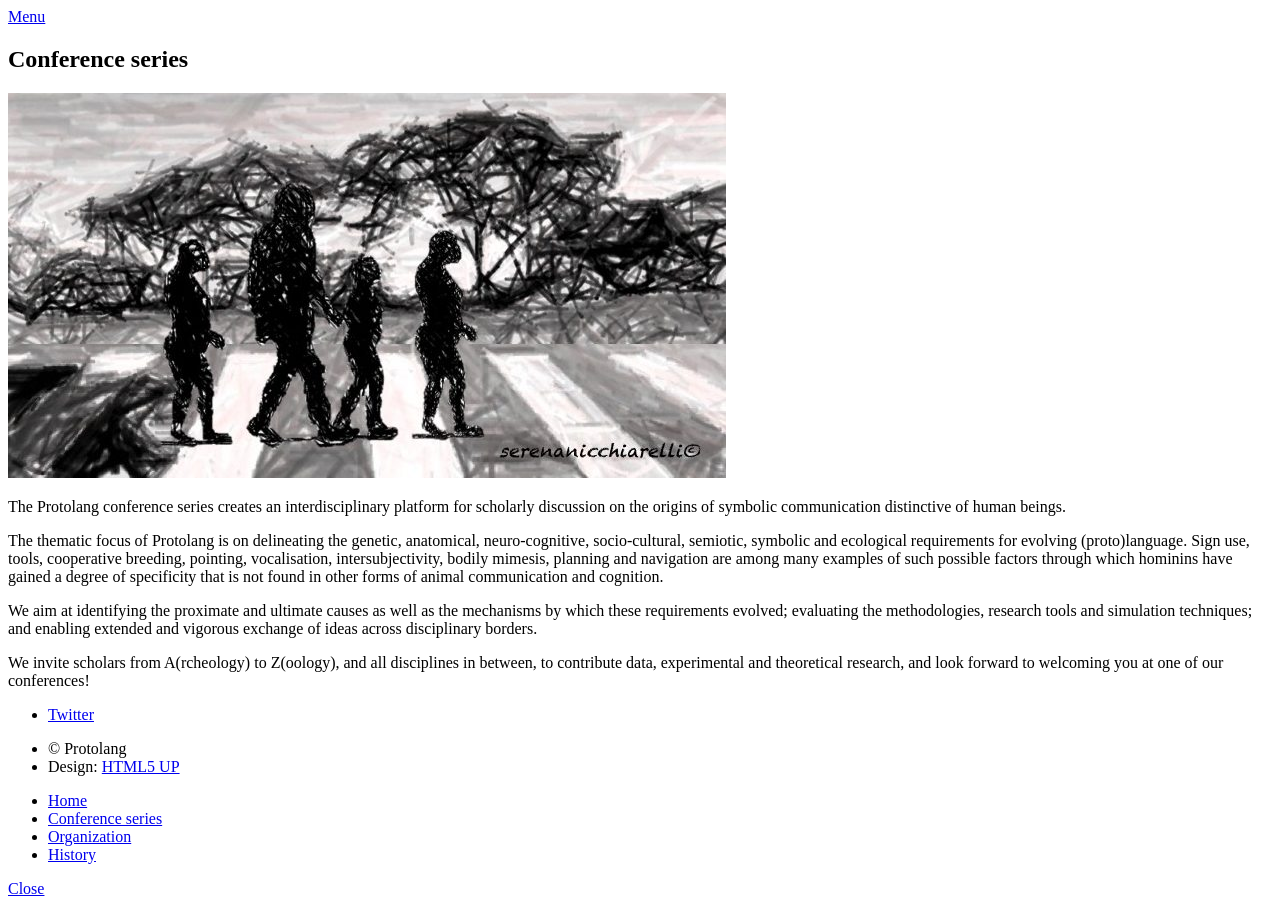
==== conferenceseries.html @ fd2fec7b "first commit" ====
<!DOCTYPE HTML>
<!--
	Forty by HTML5 UP
	html5up.net | @ajlkn
	Free for personal and commercial use under the CCA 3.0 license (html5up.net/license)
-->
<html>
	<head>
		<title>Protolang</title>
		<link rel="shortcut icon" href="images/favicon.gif" type="image/gif" />
		<meta charset="utf-8" />
		<meta name="viewport" content="width=device-width, initial-scale=1, user-scalable=no" />
		<link rel="stylesheet" href="assets/css/main.css" />
		<noscript><link rel="stylesheet" href="assets/css/noscript.css" /></noscript>
	</head>
	<body class="is-preload">

		<!-- Wrapper -->
			<div id="wrapper">

				<!-- Header -->
				<!-- Note: The "styleN" class below should match that of the banner element. -->
					<header id="header" class="alt style2">
						<nav>
							<a href="#menu">Menu</a>
						</nav>
					</header>

				<!-- Menu -->
					<nav id="menu">
						<ul class="links">
							<li><a href="index.html">Home</a></li>
							<li><a href="conferenceseries.html">Conference series</a></li>
							<li><a href="organization.html">Organization</a></li>
							<li><a href="history.html">History</a></li>
						</ul>
					</nav>

				<!-- Banner -->
				<!-- Note: The "styleN" class below should match that of the header element. -->
					<section id="banner" class="style2">
						<div class="inner">
							<header class="major">
								<h1>Conference series</h1>
							</header>
						</div>
					</section>

				<!-- Main -->
					<div id="main">

						<!-- One -->
							<section id="one">
								<div class="inner">
									
									<span class="image main"><img src="images/Protolg.jpg" alt="Protolang logo" /></span>
									<p>The Protolang conference series creates an interdisciplinary platform for scholarly discussion on the origins of symbolic communication distinctive of human beings.</p>

<p>The thematic focus of Protolang is on delineating the genetic, anatomical, neuro-cognitive, socio-cultural, semiotic, symbolic and ecological requirements for evolving (proto)language. Sign use, tools, cooperative breeding, pointing, vocalisation, intersubjectivity, bodily mimesis, planning and navigation are among many examples of such possible factors through which hominins have gained a degree of specificity that is not found in other forms of animal communication and cognition.</p>

<p>We aim at identifying the proximate and ultimate causes as well as the mechanisms by which these requirements evolved; evaluating the methodologies, research tools and simulation techniques; and enabling extended and vigorous exchange of ideas across disciplinary borders.</p>

<p>We invite scholars from A(rcheology) to Z(oology), and all disciplines in between, to contribute data, experimental and theoretical research, and look forward to welcoming you at one of our conferences!</p>
								</div>
							</section>


				<!-- Footer -->
				 
					<footer id="footer">
						<div class="inner">
							<ul class="icons">
								<li><a href="https://bsky.app/profile/protolang.bsky.social" class="icon brands alt fa-twitter"><span class="label">Twitter</span></a></li>
							</ul>
							<ul class="copyright">
								<li>&copy; Protolang</li><li>Design: <a href="https://html5up.net">HTML5 UP</a></li>
							</ul>
						</div>
					</footer>

			</div>

		<!-- Scripts -->
			<script src="assets/js/jquery.min.js"></script>
			<script src="assets/js/jquery.scrolly.min.js"></script>
			<script src="assets/js/jquery.scrollex.min.js"></script>
			<script src="assets/js/browser.min.js"></script>
			<script src="assets/js/breakpoints.min.js"></script>
			<script src="assets/js/util.js"></script>
			<script src="assets/js/main.js"></script>

	</body>
</html>
---- assets/css/main.css ----
@import url(fontawesome-all.min.css);
@import url("https://fonts.googleapis.com/css?family=Source+Sans+Pro:300,300italic,600,600italic");

/*
	Forty by HTML5 UP
	html5up.net | @ajlkn
	Free for personal and commercial use under the CCA 3.0 license (html5up.net/license)
*/

html, body, div, span, applet, object,
iframe, h1, h2, h3, h4, h5, h6, p, blockquote,
pre, a, abbr, acronym, address, big, cite,
code, del, dfn, em, img, ins, kbd, q, s, samp,
small, strike, strong, sub, sup, tt, var, b,
u, i, center, dl, dt, dd, ol, ul, li, fieldset,
form, label, legend, table, caption, tbody,
tfoot, thead, tr, th, td, article, aside,
canvas, details, embed, figure, figcaption,
footer, header, hgroup, menu, nav, output, ruby,
section, summary, time, mark, audio, video {
	margin: 0;
	padding: 0;
	border: 0;
	font-size: 100%;
	font: inherit;
	vertical-align: baseline;}

article, aside, details, figcaption, figure,
footer, header, hgroup, menu, nav, section {
	display: block;}

body {
	line-height: 1;
}

ol, ul {
	list-style: none;
}

blockquote, q {
	quotes: none;
}

	blockquote:before, blockquote:after, q:before, q:after {
		content: '';
		content: none;
	}

table {
	border-collapse: collapse;
	border-spacing: 0;
}

body {
	-webkit-text-size-adjust: none;
}

mark {
	background-color: transparent;
	color: inherit;
}

input::-moz-focus-inner {
	border: 0;
	padding: 0;
}

input, select, textarea {
	-moz-appearance: none;
	-webkit-appearance: none;
	-ms-appearance: none;
	appearance: none;
}

/* Basic */

	@-ms-viewport {
		width: device-width;
	}

	body {
		-ms-overflow-style: scrollbar;
	}

	@media screen and (max-width: 480px) {

		html, body {
			min-width: 320px;
		}

	}

	html {
		box-sizing: border-box;
	}

	*, *:before, *:after {
		box-sizing: inherit;
	}

	body {
		background: #242943;
	}

		body.is-preload *, body.is-preload *:before, body.is-preload *:after {
			-moz-animation: none !important;
			-webkit-animation: none !important;
			-ms-animation: none !important;
			animation: none !important;
			-moz-transition: none !important;
			-webkit-transition: none !important;
			-ms-transition: none !important;
			transition: none !important;
		}

/* Type */

	body, input, select, textarea {
		color: #ffffff;
		font-family: "Source Sans Pro", Helvetica, sans-serif;
		font-size: 17pt;
		font-weight: 300;
		letter-spacing: 0.025em;
		line-height: 1.65;
	}

		@media screen and (max-width: 1680px) {

			body, input, select, textarea {
				font-size: 14pt;
			}

		}

		@media screen and (max-width: 1280px) {

			body, input, select, textarea {
				font-size: 12pt;
			}

		}

		@media screen and (max-width: 360px) {

			body, input, select, textarea {
				font-size: 11pt;
			}

		}

	a {
		-moz-transition: color 0.2s ease-in-out, border-bottom-color 0.2s ease-in-out;
		-webkit-transition: color 0.2s ease-in-out, border-bottom-color 0.2s ease-in-out;
		-ms-transition: color 0.2s ease-in-out, border-bottom-color 0.2s ease-in-out;
		transition: color 0.2s ease-in-out, border-bottom-color 0.2s ease-in-out;
		border-bottom: dotted 1px;
		color: inherit;
		text-decoration: none;
	}

		a:hover {
			border-bottom-color: transparent;
			color: #9bf1ff !important;
		}

		a:active {
			color: #53e3fb !important;
		}

	strong, b {
		color: #ffffff;
		font-weight: 600;
	}

	em, i {
		font-style: italic;
	}

	p {
		margin: 0 0 2em 0;
	}

	h1, h2, h3, h4, h5, h6 {
		color: #ffffff;
		font-weight: 600;
		line-height: 1.65;
		margin: 0 0 1em 0;
	}

		h1 a, h2 a, h3 a, h4 a, h5 a, h6 a {
			color: inherit;
			border-bottom: 0;
		}

	h1 {
		font-size: 2.5em;
	}

	h2 {
		font-size: 1.75em;
	}

	h3 {
		font-size: 1.35em;
	}

	h4 {
		font-size: 1.1em;
	}

	h5 {
		font-size: 0.9em;
	}

	h6 {
		font-size: 0.7em;
	}

	@media screen and (max-width: 736px) {

		h1 {
			font-size: 2em;
		}

		h2 {
			font-size: 1.5em;
		}

		h3 {
			font-size: 1.25em;
		}

	}

	sub {
		font-size: 0.8em;
		position: relative;
		top: 0.5em;
	}

	sup {
		font-size: 0.8em;
		position: relative;
		top: -0.5em;
	}

	blockquote {
		border-left: solid 4px rgba(212, 212, 255, 0.1);
		font-style: italic;
		margin: 0 0 2em 0;
		padding: 0.5em 0 0.5em 2em;
	}

	code {
		background: rgba(212, 212, 255, 0.035);
		font-family: "Courier New", monospace;
		font-size: 0.9em;
		margin: 0 0.25em;
		padding: 0.25em 0.65em;
	}

	pre {
		-webkit-overflow-scrolling: touch;
		font-family: "Courier New", monospace;
		font-size: 0.9em;
		margin: 0 0 2em 0;
	}

		pre code {
			display: block;
			line-height: 1.75;
			padding: 1em 1.5em;
			overflow-x: auto;
		}

	hr {
		border: 0;
		border-bottom: solid 1px rgba(212, 212, 255, 0.1);
		margin: 2em 0;
	}

		hr.major {
			margin: 3em 0;
		}

	.align-left {
		text-align: left;
	}

	.align-center {
		text-align: center;
	}

	.align-right {
		text-align: right;
	}

/* Row */

	.row {
		display: flex;
		flex-wrap: wrap;
		box-sizing: border-box;
		align-items: stretch;
	}

		.row > * {
			box-sizing: border-box;
		}

		.row.gtr-uniform > * > :last-child {
			margin-bottom: 0;
		}

		.row.aln-left {
			justify-content: flex-start;
		}

		.row.aln-center {
			justify-content: center;
		}

		.row.aln-right {
			justify-content: flex-end;
		}

		.row.aln-top {
			align-items: flex-start;
		}

		.row.aln-middle {
			align-items: center;
		}

		.row.aln-bottom {
			align-items: flex-end;
		}

		.row > .imp {
			order: -1;
		}

		.row > .col-1 {
			width: 8.33333%;
		}

		.row > .off-1 {
			margin-left: 8.33333%;
		}

		.row > .col-2 {
			width: 16.66667%;
		}

		.row > .off-2 {
			margin-left: 16.66667%;
		}

		.row > .col-3 {
			width: 25%;
		}

		.row > .off-3 {
			margin-left: 25%;
		}

		.row > .col-4 {
			width: 33.33333%;
		}

		.row > .off-4 {
			margin-left: 33.33333%;
		}

		.row > .col-5 {
			width: 41.66667%;
		}

		.row > .off-5 {
			margin-left: 41.66667%;
		}

		.row > .col-6 {
			width: 50%;
		}

		.row > .off-6 {
			margin-left: 50%;
		}

		.row > .col-7 {
			width: 58.33333%;
		}

		.row > .off-7 {
			margin-left: 58.33333%;
		}

		.row > .col-8 {
			width: 66.66667%;
		}

		.row > .off-8 {
			margin-left: 66.66667%;
		}

		.row > .col-9 {
			width: 75%;
		}

		.row > .off-9 {
			margin-left: 75%;
		}

		.row > .col-10 {
			width: 83.33333%;
		}

		.row > .off-10 {
			margin-left: 83.33333%;
		}

		.row > .col-11 {
			width: 91.66667%;
		}

		.row > .off-11 {
			margin-left: 91.66667%;
		}

		.row > .col-12 {
			width: 100%;
		}

		.row > .off-12 {
			margin-left: 100%;
		}

		.row.gtr-0 {
			margin-top: 0;
			margin-left: 0em;
		}

			.row.gtr-0 > * {
				padding: 0 0 0 0em;
			}

			.row.gtr-0.gtr-uniform {
				margin-top: 0em;
			}

				.row.gtr-0.gtr-uniform > * {
					padding-top: 0em;
				}

		.row.gtr-25 {
			margin-top: 0;
			margin-left: -0.5em;
		}

			.row.gtr-25 > * {
				padding: 0 0 0 0.5em;
			}

			.row.gtr-25.gtr-uniform {
				margin-top: -0.5em;
			}

				.row.gtr-25.gtr-uniform > * {
					padding-top: 0.5em;
				}

		.row.gtr-50 {
			margin-top: 0;
			margin-left: -1em;
		}

			.row.gtr-50 > * {
				padding: 0 0 0 1em;
			}

			.row.gtr-50.gtr-uniform {
				margin-top: -1em;
			}

				.row.gtr-50.gtr-uniform > * {
					padding-top: 1em;
				}

		.row {
			margin-top: 0;
			margin-left: -2em;
		}

			.row > * {
				padding: 0 0 0 2em;
			}

			.row.gtr-uniform {
				margin-top: -2em;
			}

				.row.gtr-uniform > * {
					padding-top: 2em;
				}

		.row.gtr-150 {
			margin-top: 0;
			margin-left: -3em;
		}

			.row.gtr-150 > * {
				padding: 0 0 0 3em;
			}

			.row.gtr-150.gtr-uniform {
				margin-top: -3em;
			}

				.row.gtr-150.gtr-uniform > * {
					padding-top: 3em;
				}

		.row.gtr-200 {
			margin-top: 0;
			margin-left: -4em;
		}

			.row.gtr-200 > * {
				padding: 0 0 0 4em;
			}

			.row.gtr-200.gtr-uniform {
				margin-top: -4em;
			}

				.row.gtr-200.gtr-uniform > * {
					padding-top: 4em;
				}

		@media screen and (max-width: 1680px) {

			.row {
				display: flex;
				flex-wrap: wrap;
				box-sizing: border-box;
				align-items: stretch;
			}

				.row > * {
					box-sizing: border-box;
				}

				.row.gtr-uniform > * > :last-child {
					margin-bottom: 0;
				}

				.row.aln-left {
					justify-content: flex-start;
				}

				.row.aln-center {
					justify-content: center;
				}

				.row.aln-right {
					justify-content: flex-end;
				}

				.row.aln-top {
					align-items: flex-start;
				}

				.row.aln-middle {
					align-items: center;
				}

				.row.aln-bottom {
					align-items: flex-end;
				}

				.row > .imp-xlarge {
					order: -1;
				}

				.row > .col-1-xlarge {
					width: 8.33333%;
				}

				.row > .off-1-xlarge {
					margin-left: 8.33333%;
				}

				.row > .col-2-xlarge {
					width: 16.66667%;
				}

				.row > .off-2-xlarge {
					margin-left: 16.66667%;
				}

				.row > .col-3-xlarge {
					width: 25%;
				}

				.row > .off-3-xlarge {
					margin-left: 25%;
				}

				.row > .col-4-xlarge {
					width: 33.33333%;
				}

				.row > .off-4-xlarge {
					margin-left: 33.33333%;
				}

				.row > .col-5-xlarge {
					width: 41.66667%;
				}

				.row > .off-5-xlarge {
					margin-left: 41.66667%;
				}

				.row > .col-6-xlarge {
					width: 50%;
				}

				.row > .off-6-xlarge {
					margin-left: 50%;
				}

				.row > .col-7-xlarge {
					width: 58.33333%;
				}

				.row > .off-7-xlarge {
					margin-left: 58.33333%;
				}

				.row > .col-8-xlarge {
					width: 66.66667%;
				}

				.row > .off-8-xlarge {
					margin-left: 66.66667%;
				}

				.row > .col-9-xlarge {
					width: 75%;
				}

				.row > .off-9-xlarge {
					margin-left: 75%;
				}

				.row > .col-10-xlarge {
					width: 83.33333%;
				}

				.row > .off-10-xlarge {
					margin-left: 83.33333%;
				}

				.row > .col-11-xlarge {
					width: 91.66667%;
				}

				.row > .off-11-xlarge {
					margin-left: 91.66667%;
				}

				.row > .col-12-xlarge {
					width: 100%;
				}

				.row > .off-12-xlarge {
					margin-left: 100%;
				}

				.row.gtr-0 {
					margin-top: 0;
					margin-left: 0em;
				}

					.row.gtr-0 > * {
						padding: 0 0 0 0em;
					}

					.row.gtr-0.gtr-uniform {
						margin-top: 0em;
					}

						.row.gtr-0.gtr-uniform > * {
							padding-top: 0em;
						}

				.row.gtr-25 {
					margin-top: 0;
					margin-left: -0.5em;
				}

					.row.gtr-25 > * {
						padding: 0 0 0 0.5em;
					}

					.row.gtr-25.gtr-uniform {
						margin-top: -0.5em;
					}

						.row.gtr-25.gtr-uniform > * {
							padding-top: 0.5em;
						}

				.row.gtr-50 {
					margin-top: 0;
					margin-left: -1em;
				}

					.row.gtr-50 > * {
						padding: 0 0 0 1em;
					}

					.row.gtr-50.gtr-uniform {
						margin-top: -1em;
					}

						.row.gtr-50.gtr-uniform > * {
							padding-top: 1em;
						}

				.row {
					margin-top: 0;
					margin-left: -2em;
				}

					.row > * {
						padding: 0 0 0 2em;
					}

					.row.gtr-uniform {
						margin-top: -2em;
					}

						.row.gtr-uniform > * {
							padding-top: 2em;
						}

				.row.gtr-150 {
					margin-top: 0;
					margin-left: -3em;
				}

					.row.gtr-150 > * {
						padding: 0 0 0 3em;
					}

					.row.gtr-150.gtr-uniform {
						margin-top: -3em;
					}

						.row.gtr-150.gtr-uniform > * {
							padding-top: 3em;
						}

				.row.gtr-200 {
					margin-top: 0;
					margin-left: -4em;
				}

					.row.gtr-200 > * {
						padding: 0 0 0 4em;
					}

					.row.gtr-200.gtr-uniform {
						margin-top: -4em;
					}

						.row.gtr-200.gtr-uniform > * {
							padding-top: 4em;
						}

		}

		@media screen and (max-width: 1280px) {

			.row {
				display: flex;
				flex-wrap: wrap;
				box-sizing: border-box;
				align-items: stretch;
			}

				.row > * {
					box-sizing: border-box;
				}

				.row.gtr-uniform > * > :last-child {
					margin-bottom: 0;
				}

				.row.aln-left {
					justify-content: flex-start;
				}

				.row.aln-center {
					justify-content: center;
				}

				.row.aln-right {
					justify-content: flex-end;
				}

				.row.aln-top {
					align-items: flex-start;
				}

				.row.aln-middle {
					align-items: center;
				}

				.row.aln-bottom {
					align-items: flex-end;
				}

				.row > .imp-large {
					order: -1;
				}

				.row > .col-1-large {
					width: 8.33333%;
				}

				.row > .off-1-large {
					margin-left: 8.33333%;
				}

				.row > .col-2-large {
					width: 16.66667%;
				}

				.row > .off-2-large {
					margin-left: 16.66667%;
				}

				.row > .col-3-large {
					width: 25%;
				}

				.row > .off-3-large {
					margin-left: 25%;
				}

				.row > .col-4-large {
					width: 33.33333%;
				}

				.row > .off-4-large {
					margin-left: 33.33333%;
				}

				.row > .col-5-large {
					width: 41.66667%;
				}

				.row > .off-5-large {
					margin-left: 41.66667%;
				}

				.row > .col-6-large {
					width: 50%;
				}

				.row > .off-6-large {
					margin-left: 50%;
				}

				.row > .col-7-large {
					width: 58.33333%;
				}

				.row > .off-7-large {
					margin-left: 58.33333%;
				}

				.row > .col-8-large {
					width: 66.66667%;
				}

				.row > .off-8-large {
					margin-left: 66.66667%;
				}

				.row > .col-9-large {
					width: 75%;
				}

				.row > .off-9-large {
					margin-left: 75%;
				}

				.row > .col-10-large {
					width: 83.33333%;
				}

				.row > .off-10-large {
					margin-left: 83.33333%;
				}

				.row > .col-11-large {
					width: 91.66667%;
				}

				.row > .off-11-large {
					margin-left: 91.66667%;
				}

				.row > .col-12-large {
					width: 100%;
				}

				.row > .off-12-large {
					margin-left: 100%;
				}

				.row.gtr-0 {
					margin-top: 0;
					margin-left: 0em;
				}

					.row.gtr-0 > * {
						padding: 0 0 0 0em;
					}

					.row.gtr-0.gtr-uniform {
						margin-top: 0em;
					}

						.row.gtr-0.gtr-uniform > * {
							padding-top: 0em;
						}

				.row.gtr-25 {
					margin-top: 0;
					margin-left: -0.375em;
				}

					.row.gtr-25 > * {
						padding: 0 0 0 0.375em;
					}

					.row.gtr-25.gtr-uniform {
						margin-top: -0.375em;
					}

						.row.gtr-25.gtr-uniform > * {
							padding-top: 0.375em;
						}

				.row.gtr-50 {
					margin-top: 0;
					margin-left: -0.75em;
				}

					.row.gtr-50 > * {
						padding: 0 0 0 0.75em;
					}

					.row.gtr-50.gtr-uniform {
						margin-top: -0.75em;
					}

						.row.gtr-50.gtr-uniform > * {
							padding-top: 0.75em;
						}

				.row {
					margin-top: 0;
					margin-left: -1.5em;
				}

					.row > * {
						padding: 0 0 0 1.5em;
					}

					.row.gtr-uniform {
						margin-top: -1.5em;
					}

						.row.gtr-uniform > * {
							padding-top: 1.5em;
						}

				.row.gtr-150 {
					margin-top: 0;
					margin-left: -2.25em;
				}

					.row.gtr-150 > * {
						padding: 0 0 0 2.25em;
					}

					.row.gtr-150.gtr-uniform {
						margin-top: -2.25em;
					}

						.row.gtr-150.gtr-uniform > * {
							padding-top: 2.25em;
						}

				.row.gtr-200 {
					margin-top: 0;
					margin-left: -3em;
				}

					.row.gtr-200 > * {
						padding: 0 0 0 3em;
					}

					.row.gtr-200.gtr-uniform {
						margin-top: -3em;
					}

						.row.gtr-200.gtr-uniform > * {
							padding-top: 3em;
						}

		}

		@media screen and (max-width: 980px) {

			.row {
				display: flex;
				flex-wrap: wrap;
				box-sizing: border-box;
				align-items: stretch;
			}

				.row > * {
					box-sizing: border-box;
				}

				.row.gtr-uniform > * > :last-child {
					margin-bottom: 0;
				}

				.row.aln-left {
					justify-content: flex-start;
				}

				.row.aln-center {
					justify-content: center;
				}

				.row.aln-right {
					justify-content: flex-end;
				}

				.row.aln-top {
					align-items: flex-start;
				}

				.row.aln-middle {
					align-items: center;
				}

				.row.aln-bottom {
					align-items: flex-end;
				}

				.row > .imp-medium {
					order: -1;
				}

				.row > .col-1-medium {
					width: 8.33333%;
				}

				.row > .off-1-medium {
					margin-left: 8.33333%;
				}

				.row > .col-2-medium {
					width: 16.66667%;
				}

				.row > .off-2-medium {
					margin-left: 16.66667%;
				}

				.row > .col-3-medium {
					width: 25%;
				}

				.row > .off-3-medium {
					margin-left: 25%;
				}

				.row > .col-4-medium {
					width: 33.33333%;
				}

				.row > .off-4-medium {
					margin-left: 33.33333%;
				}

				.row > .col-5-medium {
					width: 41.66667%;
				}

				.row > .off-5-medium {
					margin-left: 41.66667%;
				}

				.row > .col-6-medium {
					width: 50%;
				}

				.row > .off-6-medium {
					margin-left: 50%;
				}

				.row > .col-7-medium {
					width: 58.33333%;
				}

				.row > .off-7-medium {
					margin-left: 58.33333%;
				}

				.row > .col-8-medium {
					width: 66.66667%;
				}

				.row > .off-8-medium {
					margin-left: 66.66667%;
				}

				.row > .col-9-medium {
					width: 75%;
				}

				.row > .off-9-medium {
					margin-left: 75%;
				}

				.row > .col-10-medium {
					width: 83.33333%;
				}

				.row > .off-10-medium {
					margin-left: 83.33333%;
				}

				.row > .col-11-medium {
					width: 91.66667%;
				}

				.row > .off-11-medium {
					margin-left: 91.66667%;
				}

				.row > .col-12-medium {
					width: 100%;
				}

				.row > .off-12-medium {
					margin-left: 100%;
				}

				.row.gtr-0 {
					margin-top: 0;
					margin-left: 0em;
				}

					.row.gtr-0 > * {
						padding: 0 0 0 0em;
					}

					.row.gtr-0.gtr-uniform {
						margin-top: 0em;
					}

						.row.gtr-0.gtr-uniform > * {
							padding-top: 0em;
						}

				.row.gtr-25 {
					margin-top: 0;
					margin-left: -0.375em;
				}

					.row.gtr-25 > * {
						padding: 0 0 0 0.375em;
					}

					.row.gtr-25.gtr-uniform {
						margin-top: -0.375em;
					}

						.row.gtr-25.gtr-uniform > * {
							padding-top: 0.375em;
						}

				.row.gtr-50 {
					margin-top: 0;
					margin-left: -0.75em;
				}

					.row.gtr-50 > * {
						padding: 0 0 0 0.75em;
					}

					.row.gtr-50.gtr-uniform {
						margin-top: -0.75em;
					}

						.row.gtr-50.gtr-uniform > * {
							padding-top: 0.75em;
						}

				.row {
					margin-top: 0;
					margin-left: -1.5em;
				}

					.row > * {
						padding: 0 0 0 1.5em;
					}

					.row.gtr-uniform {
						margin-top: -1.5em;
					}

						.row.gtr-uniform > * {
							padding-top: 1.5em;
						}

				.row.gtr-150 {
					margin-top: 0;
					margin-left: -2.25em;
				}

					.row.gtr-150 > * {
						padding: 0 0 0 2.25em;
					}

					.row.gtr-150.gtr-uniform {
						margin-top: -2.25em;
					}

						.row.gtr-150.gtr-uniform > * {
							padding-top: 2.25em;
						}

				.row.gtr-200 {
					margin-top: 0;
					margin-left: -3em;
				}

					.row.gtr-200 > * {
						padding: 0 0 0 3em;
					}

					.row.gtr-200.gtr-uniform {
						margin-top: -3em;
					}

						.row.gtr-200.gtr-uniform > * {
							padding-top: 3em;
						}

		}

		@media screen and (max-width: 736px) {

			.row {
				display: flex;
				flex-wrap: wrap;
				box-sizing: border-box;
				align-items: stretch;
			}

				.row > * {
					box-sizing: border-box;
				}

				.row.gtr-uniform > * > :last-child {
					margin-bottom: 0;
				}

				.row.aln-left {
					justify-content: flex-start;
				}

				.row.aln-center {
					justify-content: center;
				}

				.row.aln-right {
					justify-content: flex-end;
				}

				.row.aln-top {
					align-items: flex-start;
				}

				.row.aln-middle {
					align-items: center;
				}

				.row.aln-bottom {
					align-items: flex-end;
				}

				.row > .imp-small {
					order: -1;
				}

				.row > .col-1-small {
					width: 8.33333%;
				}

				.row > .off-1-small {
					margin-left: 8.33333%;
				}

				.row > .col-2-small {
					width: 16.66667%;
				}

				.row > .off-2-small {
					margin-left: 16.66667%;
				}

				.row > .col-3-small {
					width: 25%;
				}

				.row > .off-3-small {
					margin-left: 25%;
				}

				.row > .col-4-small {
					width: 33.33333%;
				}

				.row > .off-4-small {
					margin-left: 33.33333%;
				}

				.row > .col-5-small {
					width: 41.66667%;
				}

				.row > .off-5-small {
					margin-left: 41.66667%;
				}

				.row > .col-6-small {
					width: 50%;
				}

				.row > .off-6-small {
					margin-left: 50%;
				}

				.row > .col-7-small {
					width: 58.33333%;
				}

				.row > .off-7-small {
					margin-left: 58.33333%;
				}

				.row > .col-8-small {
					width: 66.66667%;
				}

				.row > .off-8-small {
					margin-left: 66.66667%;
				}

				.row > .col-9-small {
					width: 75%;
				}

				.row > .off-9-small {
					margin-left: 75%;
				}

				.row > .col-10-small {
					width: 83.33333%;
				}

				.row > .off-10-small {
					margin-left: 83.33333%;
				}

				.row > .col-11-small {
					width: 91.66667%;
				}

				.row > .off-11-small {
					margin-left: 91.66667%;
				}

				.row > .col-12-small {
					width: 100%;
				}

				.row > .off-12-small {
					margin-left: 100%;
				}

				.row.gtr-0 {
					margin-top: 0;
					margin-left: 0em;
				}

					.row.gtr-0 > * {
						padding: 0 0 0 0em;
					}

					.row.gtr-0.gtr-uniform {
						margin-top: 0em;
					}

						.row.gtr-0.gtr-uniform > * {
							padding-top: 0em;
						}

				.row.gtr-25 {
					margin-top: 0;
					margin-left: -0.3125em;
				}

					.row.gtr-25 > * {
						padding: 0 0 0 0.3125em;
					}

					.row.gtr-25.gtr-uniform {
						margin-top: -0.3125em;
					}

						.row.gtr-25.gtr-uniform > * {
							padding-top: 0.3125em;
						}

				.row.gtr-50 {
					margin-top: 0;
					margin-left: -0.625em;
				}

					.row.gtr-50 > * {
						padding: 0 0 0 0.625em;
					}

					.row.gtr-50.gtr-uniform {
						margin-top: -0.625em;
					}

						.row.gtr-50.gtr-uniform > * {
							padding-top: 0.625em;
						}

				.row {
					margin-top: 0;
					margin-left: -1.25em;
				}

					.row > * {
						padding: 0 0 0 1.25em;
					}

					.row.gtr-uniform {
						margin-top: -1.25em;
					}

						.row.gtr-uniform > * {
							padding-top: 1.25em;
						}

				.row.gtr-150 {
					margin-top: 0;
					margin-left: -1.875em;
				}

					.row.gtr-150 > * {
						padding: 0 0 0 1.875em;
					}

					.row.gtr-150.gtr-uniform {
						margin-top: -1.875em;
					}

						.row.gtr-150.gtr-uniform > * {
							padding-top: 1.875em;
						}

				.row.gtr-200 {
					margin-top: 0;
					margin-left: -2.5em;
				}

					.row.gtr-200 > * {
						padding: 0 0 0 2.5em;
					}

					.row.gtr-200.gtr-uniform {
						margin-top: -2.5em;
					}

						.row.gtr-200.gtr-uniform > * {
							padding-top: 2.5em;
						}

		}

		@media screen and (max-width: 480px) {

			.row {
				display: flex;
				flex-wrap: wrap;
				box-sizing: border-box;
				align-items: stretch;
			}

				.row > * {
					box-sizing: border-box;
				}

				.row.gtr-uniform > * > :last-child {
					margin-bottom: 0;
				}

				.row.aln-left {
					justify-content: flex-start;
				}

				.row.aln-center {
					justify-content: center;
				}

				.row.aln-right {
					justify-content: flex-end;
				}

				.row.aln-top {
					align-items: flex-start;
				}

				.row.aln-middle {
					align-items: center;
				}

				.row.aln-bottom {
					align-items: flex-end;
				}

				.row > .imp-xsmall {
					order: -1;
				}

				.row > .col-1-xsmall {
					width: 8.33333%;
				}

				.row > .off-1-xsmall {
					margin-left: 8.33333%;
				}

				.row > .col-2-xsmall {
					width: 16.66667%;
				}

				.row > .off-2-xsmall {
					margin-left: 16.66667%;
				}

				.row > .col-3-xsmall {
					width: 25%;
				}

				.row > .off-3-xsmall {
					margin-left: 25%;
				}

				.row > .col-4-xsmall {
					width: 33.33333%;
				}

				.row > .off-4-xsmall {
					margin-left: 33.33333%;
				}

				.row > .col-5-xsmall {
					width: 41.66667%;
				}

				.row > .off-5-xsmall {
					margin-left: 41.66667%;
				}

				.row > .col-6-xsmall {
					width: 50%;
				}

				.row > .off-6-xsmall {
					margin-left: 50%;
				}

				.row > .col-7-xsmall {
					width: 58.33333%;
				}

				.row > .off-7-xsmall {
					margin-left: 58.33333%;
				}

				.row > .col-8-xsmall {
					width: 66.66667%;
				}

				.row > .off-8-xsmall {
					margin-left: 66.66667%;
				}

				.row > .col-9-xsmall {
					width: 75%;
				}

				.row > .off-9-xsmall {
					margin-left: 75%;
				}

				.row > .col-10-xsmall {
					width: 83.33333%;
				}

				.row > .off-10-xsmall {
					margin-left: 83.33333%;
				}

				.row > .col-11-xsmall {
					width: 91.66667%;
				}

				.row > .off-11-xsmall {
					margin-left: 91.66667%;
				}

				.row > .col-12-xsmall {
					width: 100%;
				}

				.row > .off-12-xsmall {
					margin-left: 100%;
				}

				.row.gtr-0 {
					margin-top: 0;
					margin-left: 0em;
				}

					.row.gtr-0 > * {
						padding: 0 0 0 0em;
					}

					.row.gtr-0.gtr-uniform {
						margin-top: 0em;
					}

						.row.gtr-0.gtr-uniform > * {
							padding-top: 0em;
						}

				.row.gtr-25 {
					margin-top: 0;
					margin-left: -0.3125em;
				}

					.row.gtr-25 > * {
						padding: 0 0 0 0.3125em;
					}

					.row.gtr-25.gtr-uniform {
						margin-top: -0.3125em;
					}

						.row.gtr-25.gtr-uniform > * {
							padding-top: 0.3125em;
						}

				.row.gtr-50 {
					margin-top: 0;
					margin-left: -0.625em;
				}

					.row.gtr-50 > * {
						padding: 0 0 0 0.625em;
					}

					.row.gtr-50.gtr-uniform {
						margin-top: -0.625em;
					}

						.row.gtr-50.gtr-uniform > * {
							padding-top: 0.625em;
						}

				.row {
					margin-top: 0;
					margin-left: -1.25em;
				}

					.row > * {
						padding: 0 0 0 1.25em;
					}

					.row.gtr-uniform {
						margin-top: -1.25em;
					}

						.row.gtr-uniform > * {
							padding-top: 1.25em;
						}

				.row.gtr-150 {
					margin-top: 0;
					margin-left: -1.875em;
				}

					.row.gtr-150 > * {
						padding: 0 0 0 1.875em;
					}

					.row.gtr-150.gtr-uniform {
						margin-top: -1.875em;
					}

						.row.gtr-150.gtr-uniform > * {
							padding-top: 1.875em;
						}

				.row.gtr-200 {
					margin-top: 0;
					margin-left: -2.5em;
				}

					.row.gtr-200 > * {
						padding: 0 0 0 2.5em;
					}

					.row.gtr-200.gtr-uniform {
						margin-top: -2.5em;
					}

						.row.gtr-200.gtr-uniform > * {
							padding-top: 2.5em;
						}

		}

/* Section/Article */

	section.special, article.special {
		text-align: center;
	}

	header.major {
		width: -moz-max-content;
		width: -webkit-max-content;
		width: -ms-max-content;
		width: max-content;
		margin-bottom: 2em;
	}

		header.major > :first-child {
			margin-bottom: 0;
			width: calc(100% + 0.5em);
		}

			header.major > :first-child:after {
				content: '';
				background-color: #ffffff;
				display: block;
				height: 2px;
				margin: 0.325em 0 0.5em 0;
				width: 100%;
			}

		header.major > p {
			font-size: 0.7em;
			font-weight: 600;
			letter-spacing: 0.25em;
			margin-bottom: 0;
			text-transform: uppercase;
		}

		body.is-ie header.major > :first-child:after {
			max-width: 9em;
		}

		body.is-ie header.major > h1:after {
			max-width: 100% !important;
		}

	@media screen and (max-width: 736px) {

		header.major > p br {
			display: none;
		}

	}

/* Form */

	form {
		margin: 0 0 2em 0;
	}

		form > :last-child {
			margin-bottom: 0;
		}

		form > .fields {
			display: -moz-flex;
			display: -webkit-flex;
			display: -ms-flex;
			display: flex;
			-moz-flex-wrap: wrap;
			-webkit-flex-wrap: wrap;
			-ms-flex-wrap: wrap;
			flex-wrap: wrap;
			width: calc(100% + 3em);
			margin: -1.5em 0 2em -1.5em;
		}

			form > .fields > .field {
				-moz-flex-grow: 0;
				-webkit-flex-grow: 0;
				-ms-flex-grow: 0;
				flex-grow: 0;
				-moz-flex-shrink: 0;
				-webkit-flex-shrink: 0;
				-ms-flex-shrink: 0;
				flex-shrink: 0;
				padding: 1.5em 0 0 1.5em;
				width: calc(100% - 1.5em);
			}

				form > .fields > .field.half {
					width: calc(50% - 0.75em);
				}

				form > .fields > .field.third {
					width: calc(100%/3 - 0.5em);
				}

				form > .fields > .field.quarter {
					width: calc(25% - 0.375em);
				}

		@media screen and (max-width: 480px) {

			form > .fields {
				width: calc(100% + 3em);
				margin: -1.5em 0 2em -1.5em;
			}

				form > .fields > .field {
					padding: 1.5em 0 0 1.5em;
					width: calc(100% - 1.5em);
				}

					form > .fields > .field.half {
						width: calc(100% - 1.5em);
					}

					form > .fields > .field.third {
						width: calc(100% - 1.5em);
					}

					form > .fields > .field.quarter {
						width: calc(100% - 1.5em);
					}

		}

	label {
		color: #ffffff;
		display: block;
		font-size: 0.8em;
		font-weight: 600;
		letter-spacing: 0.25em;
		margin: 0 0 1em 0;
		text-transform: uppercase;
	}

	input[type="text"],
	input[type="password"],
	input[type="email"],
	input[type="tel"],
	input[type="search"],
	input[type="url"],
	select,
	textarea {
		-moz-appearance: none;
		-webkit-appearance: none;
		-ms-appearance: none;
		appearance: none;
		background: rgba(212, 212, 255, 0.035);
		border: none;
		border-radius: 0;
		color: inherit;
		display: block;
		outline: 0;
		padding: 0 1em;
		text-decoration: none;
		width: 100%;
	}

		input[type="text"]:invalid,
		input[type="password"]:invalid,
		input[type="email"]:invalid,
		input[type="tel"]:invalid,
		input[type="search"]:invalid,
		input[type="url"]:invalid,
		select:invalid,
		textarea:invalid {
			box-shadow: none;
		}

		input[type="text"]:focus,
		input[type="password"]:focus,
		input[type="email"]:focus,
		input[type="tel"]:focus,
		input[type="search"]:focus,
		input[type="url"]:focus,
		select:focus,
		textarea:focus {
			border-color: #9bf1ff;
			box-shadow: 0 0 0 2px #9bf1ff;
		}

	select {
		background-image: url("data:image/svg+xml;charset=utf8,%3Csvg xmlns='http://www.w3.org/2000/svg' width='40' height='40' preserveAspectRatio='none' viewBox='0 0 40 40'%3E%3Cpath d='M9.4,12.3l10.4,10.4l10.4-10.4c0.2-0.2,0.5-0.4,0.9-0.4c0.3,0,0.6,0.1,0.9,0.4l3.3,3.3c0.2,0.2,0.4,0.5,0.4,0.9 c0,0.4-0.1,0.6-0.4,0.9L20.7,31.9c-0.2,0.2-0.5,0.4-0.9,0.4c-0.3,0-0.6-0.1-0.9-0.4L4.3,17.3c-0.2-0.2-0.4-0.5-0.4-0.9 c0-0.4,0.1-0.6,0.4-0.9l3.3-3.3c0.2-0.2,0.5-0.4,0.9-0.4S9.1,12.1,9.4,12.3z' fill='rgba(212, 212, 255, 0.1)' /%3E%3C/svg%3E");
		background-size: 1.25rem;
		background-repeat: no-repeat;
		background-position: calc(100% - 1rem) center;
		height: 2.75em;
		padding-right: 2.75em;
		text-overflow: ellipsis;
	}

		select option {
			color: #ffffff;
			background: #242943;
		}

		select:focus::-ms-value {
			background-color: transparent;
		}

		select::-ms-expand {
			display: none;
		}

	input[type="text"],
	input[type="password"],
	input[type="email"],
	input[type="tel"],
	input[type="search"],
	input[type="url"],
	select {
		height: 2.75em;
	}

	textarea {
		padding: 0.75em 1em;
	}

	input[type="checkbox"],
	input[type="radio"] {
		-moz-appearance: none;
		-webkit-appearance: none;
		-ms-appearance: none;
		appearance: none;
		display: block;
		float: left;
		margin-right: -2em;
		opacity: 0;
		width: 1em;
		z-index: -1;
	}

		input[type="checkbox"] + label,
		input[type="radio"] + label {
			text-decoration: none;
			color: #ffffff;
			cursor: pointer;
			display: inline-block;
			font-weight: 300;
			padding-left: 2.65em;
			padding-right: 0.75em;
			position: relative;
		}

			input[type="checkbox"] + label:before,
			input[type="radio"] + label:before {
				-moz-osx-font-smoothing: grayscale;
				-webkit-font-smoothing: antialiased;
				display: inline-block;
				font-style: normal;
				font-variant: normal;
				text-rendering: auto;
				line-height: 1;
				text-transform: none !important;
				font-family: 'Font Awesome 5 Free';
				font-weight: 900;
			}

			input[type="checkbox"] + label:before,
			input[type="radio"] + label:before {
				background: rgba(212, 212, 255, 0.035);
				content: '';
				display: inline-block;
				font-size: 0.8em;
				height: 2.0625em;
				left: 0;
				letter-spacing: 0;
				line-height: 2.0625em;
				position: absolute;
				text-align: center;
				top: 0;
				width: 2.0625em;
			}

		input[type="checkbox"]:checked + label:before,
		input[type="radio"]:checked + label:before {
			background: #ffffff;
			border-color: #9bf1ff;
			content: '\f00c';
			color: #242943;
		}

		input[type="checkbox"]:focus + label:before,
		input[type="radio"]:focus + label:before {
			box-shadow: 0 0 0 2px #9bf1ff;
		}

	input[type="radio"] + label:before {
		border-radius: 100%;
	}

	::-webkit-input-placeholder {
		color: rgba(244, 244, 255, 0.2) !important;
		opacity: 1.0;
	}

	:-moz-placeholder {
		color: rgba(244, 244, 255, 0.2) !important;
		opacity: 1.0;
	}

	::-moz-placeholder {
		color: rgba(244, 244, 255, 0.2) !important;
		opacity: 1.0;
	}

	:-ms-input-placeholder {
		color: rgba(244, 244, 255, 0.2) !important;
		opacity: 1.0;
	}

/* Box */

	.box {
		border: solid 1px rgba(212, 212, 255, 0.1);
		margin-bottom: 2em;
		padding: 1.5em;
	}

		.box > :last-child,
		.box > :last-child > :last-child,
		.box > :last-child > :last-child > :last-child {
			margin-bottom: 0;
		}

		.box.alt {
			border: 0;
			border-radius: 0;
			padding: 0;
		}

/* Icon */

	.icon {
		text-decoration: none;
		border-bottom: none;
		position: relative;
	}

		.icon:before {
			-moz-osx-font-smoothing: grayscale;
			-webkit-font-smoothing: antialiased;
			display: inline-block;
			font-style: normal;
			font-variant: normal;
			text-rendering: auto;
			line-height: 1;
			text-transform: none !important;
			font-family: 'Font Awesome 5 Free';
			font-weight: 400;
		}

		.icon > .label {
			display: none;
		}

		.icon:before {
			line-height: inherit;
		}

		.icon.solid:before {
			font-weight: 900;
		}

		.icon.brands:before {
			font-family: 'Font Awesome 5 Brands';
		}

		.icon.alt:before {
			background-color: #ffffff;
			border-radius: 100%;
			color: #242943;
			display: inline-block;
			height: 2em;
			line-height: 2em;
			text-align: center;
			width: 2em;
		}

	a.icon.alt:before {
		-moz-transition: background-color 0.2s ease-in-out;
		-webkit-transition: background-color 0.2s ease-in-out;
		-ms-transition: background-color 0.2s ease-in-out;
		transition: background-color 0.2s ease-in-out;
	}

	a.icon.alt:hover:before {
		background-color: #6fc3df;
	}

	a.icon.alt:active:before {
		background-color: #37a6cb;
	}

/* Image */

	.image {
		border: 0;
		display: inline-block;
		position: relative;
	}

		.image img {
			display: block;
		}

		.image.left, .image.right {
			max-width: 30%;
		}

			.image.left img, .image.right img {
				width: 100%;
			}

		.image.left {
			float: left;
			margin: 0 1.5em 1.25em 0;
			top: 0.25em;
		}

		.image.right {
			float: right;
			margin: 0 0 1.25em 1.5em;
			top: 0.25em;
		}

		.image.fit {
			display: block;
			margin: 0 0 2em 0;
			width: 100%;
		}

			.image.fit img {
				width: 100%;
			}

		.image.main {
			display: block;
			margin: 2.5em 0;
			width: 100%;
		}

			.image.main img {
				width: 100%;
			}

			@media screen and (max-width: 736px) {

				.image.main {
					margin: 1.5em 0;
				}

			}

/* List */

	ol {
		list-style: decimal;
		margin: 0 0 2em 0;
		padding-left: 1.25em;
	}

		ol li {
			padding-left: 0.25em;
		}

	ul {
		list-style: disc;
		margin: 0 0 2em 0;
		padding-left: 1em;
	}

		ul li {
			padding-left: 0.5em;
		}

		ul.alt {
			list-style: none;
			padding-left: 0;
		}

			ul.alt li {
				border-top: solid 1px rgba(212, 212, 255, 0.1);
				padding: 0.5em 0;
			}

				ul.alt li:first-child {
					border-top: 0;
					padding-top: 0;
				}

	dl {
		margin: 0 0 2em 0;
	}

		dl dt {
			display: block;
			font-weight: 600;
			margin: 0 0 1em 0;
		}

		dl dd {
			margin-left: 2em;
		}

/* Actions */

	ul.actions {
		display: -moz-flex;
		display: -webkit-flex;
		display: -ms-flex;
		display: flex;
		cursor: default;
		list-style: none;
		margin-left: -1em;
		padding-left: 0;
	}

		ul.actions li {
			padding: 0 0 0 1em;
			vertical-align: middle;
		}

		ul.actions.special {
			-moz-justify-content: center;
			-webkit-justify-content: center;
			-ms-justify-content: center;
			justify-content: center;
			width: 100%;
			margin-left: 0;
		}

			ul.actions.special li:first-child {
				padding-left: 0;
			}

		ul.actions.stacked {
			-moz-flex-direction: column;
			-webkit-flex-direction: column;
			-ms-flex-direction: column;
			flex-direction: column;
			margin-left: 0;
		}

			ul.actions.stacked li {
				padding: 1.3em 0 0 0;
			}

				ul.actions.stacked li:first-child {
					padding-top: 0;
				}

		ul.actions.fit {
			width: calc(100% + 1em);
		}

			ul.actions.fit li {
				-moz-flex-grow: 1;
				-webkit-flex-grow: 1;
				-ms-flex-grow: 1;
				flex-grow: 1;
				-moz-flex-shrink: 1;
				-webkit-flex-shrink: 1;
				-ms-flex-shrink: 1;
				flex-shrink: 1;
				width: 100%;
			}

				ul.actions.fit li > * {
					width: 100%;
				}

			ul.actions.fit.stacked {
				width: 100%;
			}

/* Icons */

	ul.icons {
		cursor: default;
		list-style: none;
		padding-left: 0;
	}

		ul.icons li {
			display: inline-block;
			padding: 0 1em 0 0;
		}

			ul.icons li:last-child {
				padding-right: 0;
			}

		@media screen and (max-width: 736px) {

			ul.icons li {
				padding: 0 0.75em 0 0;
			}

		}

/* Pagination */

	ul.pagination {
		cursor: default;
		list-style: none;
		padding-left: 0;
	}

		ul.pagination li {
			display: inline-block;
			padding-left: 0;
			vertical-align: middle;
		}

			ul.pagination li > .page {
				-moz-transition: background-color 0.2s ease-in-out, color 0.2s ease-in-out;
				-webkit-transition: background-color 0.2s ease-in-out, color 0.2s ease-in-out;
				-ms-transition: background-color 0.2s ease-in-out, color 0.2s ease-in-out;
				transition: background-color 0.2s ease-in-out, color 0.2s ease-in-out;
				border-bottom: 0;
				display: inline-block;
				font-size: 0.8em;
				font-weight: 600;
				height: 1.5em;
				line-height: 1.5em;
				margin: 0 0.125em;
				min-width: 1.5em;
				padding: 0 0.5em;
				text-align: center;
			}

				ul.pagination li > .page.active {
					background-color: #ffffff;
					color: #242943;
				}

					ul.pagination li > .page.active:hover {
						background-color: #9bf1ff;
						color: #242943 !important;
					}

					ul.pagination li > .page.active:active {
						background-color: #53e3fb;
					}

			ul.pagination li:first-child {
				padding-right: 0.75em;
			}

			ul.pagination li:last-child {
				padding-left: 0.75em;
			}

		@media screen and (max-width: 480px) {

			ul.pagination li:nth-child(n+2):nth-last-child(n+2) {
				display: none;
			}

			ul.pagination li:first-child {
				padding-right: 0;
			}

		}

/* Table */

	.table-wrapper {
		-webkit-overflow-scrolling: touch;
		overflow-x: auto;
	}

	table {
		margin: 0 0 2em 0;
		width: 100%;
	}

		table tbody tr {
			border: solid 1px rgba(212, 212, 255, 0.1);
			border-left: 0;
			border-right: 0;
		}

			table tbody tr:nth-child(2n + 1) {
				background-color: rgba(212, 212, 255, 0.035);
			}

		table td {
			padding: 0.75em 0.75em;
		}

		table th {
			color: #ffffff;
			font-size: 0.9em;
			font-weight: 600;
			padding: 0 0.75em 0.75em 0.75em;
			text-align: left;
		}

		table thead {
			border-bottom: solid 2px rgba(212, 212, 255, 0.1);
		}

		table tfoot {
			border-top: solid 2px rgba(212, 212, 255, 0.1);
		}

		table.alt {
			border-collapse: separate;
		}

			table.alt tbody tr td {
				border: solid 1px rgba(212, 212, 255, 0.1);
				border-left-width: 0;
				border-top-width: 0;
			}

				table.alt tbody tr td:first-child {
					border-left-width: 1px;
				}

			table.alt tbody tr:first-child td {
				border-top-width: 1px;
			}

			table.alt thead {
				border-bottom: 0;
			}

			table.alt tfoot {
				border-top: 0;
			}

/* Button */

	input[type="submit"],
	input[type="reset"],
	input[type="button"],
	button,
	.button {
		-moz-appearance: none;
		-webkit-appearance: none;
		-ms-appearance: none;
		appearance: none;
		-moz-transition: background-color 0.2s ease-in-out, box-shadow 0.2s ease-in-out, color 0.2s ease-in-out;
		-webkit-transition: background-color 0.2s ease-in-out, box-shadow 0.2s ease-in-out, color 0.2s ease-in-out;
		-ms-transition: background-color 0.2s ease-in-out, box-shadow 0.2s ease-in-out, color 0.2s ease-in-out;
		transition: background-color 0.2s ease-in-out, box-shadow 0.2s ease-in-out, color 0.2s ease-in-out;
		background-color: transparent;
		border: 0;
		border-radius: 0;
		box-shadow: inset 0 0 0 2px #ffffff;
		color: #ffffff;
		cursor: pointer;
		display: inline-block;
		font-size: 0.8em;
		font-weight: 600;
		height: 3.5em;
		letter-spacing: 0.25em;
		line-height: 3.5em;
		padding: 0 1.75em;
		text-align: center;
		text-decoration: none;
		text-transform: uppercase;
		white-space: nowrap;
	}

		input[type="submit"]:hover, input[type="submit"]:active,
		input[type="reset"]:hover,
		input[type="reset"]:active,
		input[type="button"]:hover,
		input[type="button"]:active,
		button:hover,
		button:active,
		.button:hover,
		.button:active {
			box-shadow: inset 0 0 0 2px #9bf1ff;
			color: #9bf1ff;
		}

		input[type="submit"]:active,
		input[type="reset"]:active,
		input[type="button"]:active,
		button:active,
		.button:active {
			background-color: rgba(155, 241, 255, 0.1);
			box-shadow: inset 0 0 0 2px #53e3fb;
			color: #53e3fb;
		}

		input[type="submit"].icon:before,
		input[type="reset"].icon:before,
		input[type="button"].icon:before,
		button.icon:before,
		.button.icon:before {
			margin-right: 0.5em;
		}

		input[type="submit"].fit,
		input[type="reset"].fit,
		input[type="button"].fit,
		button.fit,
		.button.fit {
			width: 100%;
		}

		input[type="submit"].small,
		input[type="reset"].small,
		input[type="button"].small,
		button.small,
		.button.small {
			font-size: 0.6em;
		}

		input[type="submit"].large,
		input[type="reset"].large,
		input[type="button"].large,
		button.large,
		.button.large {
			font-size: 1.25em;
			height: 3em;
			line-height: 3em;
		}

		input[type="submit"].next,
		input[type="reset"].next,
		input[type="button"].next,
		button.next,
		.button.next {
			padding-right: 4.5em;
			position: relative;
		}

			input[type="submit"].next:before, input[type="submit"].next:after,
			input[type="reset"].next:before,
			input[type="reset"].next:after,
			input[type="button"].next:before,
			input[type="button"].next:after,
			button.next:before,
			button.next:after,
			.button.next:before,
			.button.next:after {
				-moz-transition: opacity 0.2s ease-in-out;
				-webkit-transition: opacity 0.2s ease-in-out;
				-ms-transition: opacity 0.2s ease-in-out;
				transition: opacity 0.2s ease-in-out;
				background-position: center right;
				background-repeat: no-repeat;
				background-size: 36px 24px;
				content: '';
				display: block;
				height: 100%;
				position: absolute;
				right: 1.5em;
				top: 0;
				vertical-align: middle;
				width: 36px;
			}

			input[type="submit"].next:before,
			input[type="reset"].next:before,
			input[type="button"].next:before,
			button.next:before,
			.button.next:before {
				background-image: url("data:image/svg+xml;charset=utf8,%3Csvg xmlns='http://www.w3.org/2000/svg' xmlns:xlink='http://www.w3.org/1999/xlink' width='36px' height='24px' viewBox='0 0 36 24' zoomAndPan='disable'%3E%3Cstyle%3Eline %7B stroke: %23ffffff%3B stroke-width: 2px%3B %7D%3C/style%3E%3Cline x1='0' y1='12' x2='34' y2='12' /%3E%3Cline x1='25' y1='4' x2='34' y2='12.5' /%3E%3Cline x1='25' y1='20' x2='34' y2='11.5' /%3E%3C/svg%3E");
			}

			input[type="submit"].next:after,
			input[type="reset"].next:after,
			input[type="button"].next:after,
			button.next:after,
			.button.next:after {
				background-image: url("data:image/svg+xml;charset=utf8,%3Csvg xmlns='http://www.w3.org/2000/svg' xmlns:xlink='http://www.w3.org/1999/xlink' width='36px' height='24px' viewBox='0 0 36 24' zoomAndPan='disable'%3E%3Cstyle%3Eline %7B stroke: %239bf1ff%3B stroke-width: 2px%3B %7D%3C/style%3E%3Cline x1='0' y1='12' x2='34' y2='12' /%3E%3Cline x1='25' y1='4' x2='34' y2='12.5' /%3E%3Cline x1='25' y1='20' x2='34' y2='11.5' /%3E%3C/svg%3E");
				opacity: 0;
				z-index: 1;
			}

			input[type="submit"].next:hover:after, input[type="submit"].next:active:after,
			input[type="reset"].next:hover:after,
			input[type="reset"].next:active:after,
			input[type="button"].next:hover:after,
			input[type="button"].next:active:after,
			button.next:hover:after,
			button.next:active:after,
			.button.next:hover:after,
			.button.next:active:after {
				opacity: 1;
			}

			@media screen and (max-width: 1280px) {

				input[type="submit"].next,
				input[type="reset"].next,
				input[type="button"].next,
				button.next,
				.button.next {
					padding-right: 5em;
				}

			}

		input[type="submit"].primary,
		input[type="reset"].primary,
		input[type="button"].primary,
		button.primary,
		.button.primary {
			background-color: #ffffff;
			box-shadow: none;
			color: #242943;
		}

			input[type="submit"].primary:hover, input[type="submit"].primary:active,
			input[type="reset"].primary:hover,
			input[type="reset"].primary:active,
			input[type="button"].primary:hover,
			input[type="button"].primary:active,
			button.primary:hover,
			button.primary:active,
			.button.primary:hover,
			.button.primary:active {
				background-color: #9bf1ff;
				color: #242943 !important;
			}

			input[type="submit"].primary:active,
			input[type="reset"].primary:active,
			input[type="button"].primary:active,
			button.primary:active,
			.button.primary:active {
				background-color: #53e3fb;
			}

		input[type="submit"].disabled, input[type="submit"]:disabled,
		input[type="reset"].disabled,
		input[type="reset"]:disabled,
		input[type="button"].disabled,
		input[type="button"]:disabled,
		button.disabled,
		button:disabled,
		.button.disabled,
		.button:disabled {
			pointer-events: none;
			cursor: default;
			opacity: 0.25;
		}

/* Tiles */

	.tiles {
		display: -moz-flex;
		display: -webkit-flex;
		display: -ms-flex;
		display: flex;
		-moz-flex-wrap: wrap;
		-webkit-flex-wrap: wrap;
		-ms-flex-wrap: wrap;
		flex-wrap: wrap;
		border-top: 0 !important;
	}

		.tiles + * {
			border-top: 0 !important;
		}

		.tiles article {
			-moz-align-items: center;
			-webkit-align-items: center;
			-ms-align-items: center;
			align-items: center;
			display: -moz-flex;
			display: -webkit-flex;
			display: -ms-flex;
			display: flex;
			-moz-transition: -moz-transform 0.25s ease, opacity 0.25s ease, -moz-filter 1s ease, -webkit-filter 1s ease;
			-webkit-transition: -webkit-transform 0.25s ease, opacity 0.25s ease, -webkit-filter 1s ease, -webkit-filter 1s ease;
			-ms-transition: -ms-transform 0.25s ease, opacity 0.25s ease, -ms-filter 1s ease, -webkit-filter 1s ease;
			transition: transform 0.25s ease, opacity 0.25s ease, filter 1s ease, -webkit-filter 1s ease;
			padding: 4em 4em 2em 4em ;
			background-position: center;
			background-repeat: no-repeat;
			background-size: cover;
			cursor: default;
			height: 40vh;
			max-height: 40em;
			min-height: 23em;
			overflow: hidden;
			position: relative;
			width: 40%;
		}

			.tiles article .image {
				display: none;
			}

			.tiles article header {
				position: relative;
				z-index: 3;
			}

			.tiles article h3 {
				font-size: 1.75em;
			}

				.tiles article h3 a:hover {
					color: inherit !important;
				}

			.tiles article .link.primary {
				border: 0;
				height: 100%;
				left: 0;
				position: absolute;
				top: 0;
				width: 100%;
				z-index: 4;
			}

			.tiles article:before {
				-moz-transition: opacity 0.5s ease;
				-webkit-transition: opacity 0.5s ease;
				-ms-transition: opacity 0.5s ease;
				transition: opacity 0.5s ease;
				bottom: 0;
				content: '';
				display: block;
				height: 100%;
				left: 0;
				opacity: 0.85;
				position: absolute;
				width: 100%;
				z-index: 2;
			}

			.tiles article:after {
				background-color: rgba(36, 41, 67, 0.25);
				content: '';
				display: block;
				height: 100%;
				left: 0;
				position: absolute;
				top: 0;
				width: 100%;
				z-index: 1;
			}

			.tiles article:hover:before {
				opacity: 0;
			}

			.tiles article.is-transitioning {
				-moz-transform: scale(0.95);
				-webkit-transform: scale(0.95);
				-ms-transform: scale(0.95);
				transform: scale(0.95);
				-moz-filter: blur(0.5em);
				-webkit-filter: blur(0.5em);
				-ms-filter: blur(0.5em);
				filter: blur(0.5em);
				opacity: 0;
			}

			.tiles article:nth-child(4n - 1), .tiles article:nth-child(4n - 2) {
				width: 60%;
			}

			.tiles article:nth-child(6n - 5):before {
				background-color: #6fc3df;
			}

			.tiles article:nth-child(6n - 4):before {
				background-color: #8d82c4;
			}

			.tiles article:nth-child(6n - 3):before {
				background-color: #ec8d81;
			}

			.tiles article:nth-child(6n - 2):before {
				background-color: #e7b788;
			}

			.tiles article:nth-child(6n - 1):before {
				background-color: #8ea9e8;
			}

			.tiles article:nth-child(6n):before {
				background-color: #87c5a4;
			}

		@media screen and (max-width: 1280px) {

			.tiles article {
				padding: 4em 3em 2em 3em ;
				height: 30vh;
				max-height: 30em;
				min-height: 20em;
			}

		}

		@media screen and (max-width: 980px) {

			.tiles article {
				width: 50% !important;
			}

		}

		@media screen and (max-width: 736px) {

			.tiles article {
				padding: 3em 1.5em 1em 1.5em ;
				height: 16em;
				max-height: none;
				min-height: 0;
			}

				.tiles article h3 {
					font-size: 1.5em;
				}

		}

		@media screen and (max-width: 480px) {

			.tiles {
				display: block;
			}

				.tiles article {
					height: 20em;
					width: 100% !important;
				}

		}

/* Contact Method */

	.contact-method {
		margin: 0 0 2em 0;
		padding-left: 3.25em;
		position: relative;
	}

		.contact-method .icon {
			left: 0;
			position: absolute;
			top: 0;
		}

		.contact-method h3 {
			margin: 0 0 0.5em 0;
		}

/* Spotlights */

	.spotlights {
		border-top: 0 !important;
	}

		.spotlights + * {
			border-top: 0 !important;
		}

		.spotlights > section {
			display: -moz-flex;
			display: -webkit-flex;
			display: -ms-flex;
			display: flex;
			-moz-flex-direction: row;
			-webkit-flex-direction: row;
			-ms-flex-direction: row;
			flex-direction: row;
			background-color: #2e3450;
		}

			.spotlights > section > .image {
				background-position: center center;
				background-size: cover;
				border-radius: 0;
				display: block;
				position: relative;
				width: 30%;
			}

				.spotlights > section > .image img {
					border-radius: 0;
					display: block;
					width: 100%;
				}

				.spotlights > section > .image:before {
					background: rgba(36, 41, 67, 0.9);
					content: '';
					display: block;
					height: 100%;
					left: 0;
					opacity: 0;
					position: absolute;
					top: 0;
					width: 100%;
				}

			.spotlights > section > .content {
				display: -moz-flex;
				display: -webkit-flex;
				display: -ms-flex;
				display: flex;
				-moz-flex-direction: column;
				-webkit-flex-direction: column;
				-ms-flex-direction: column;
				flex-direction: column;
				-moz-justify-content: center;
				-webkit-justify-content: center;
				-ms-justify-content: center;
				justify-content: center;
				-moz-align-items: center;
				-webkit-align-items: center;
				-ms-align-items: center;
				align-items: center;
				padding: 2em 3em 0.1em 3em ;
				width: 70%;
			}

				.spotlights > section > .content > .inner {
					margin: 0 auto;
					max-width: 100%;
					width: 65em;
				}

			.spotlights > section:nth-child(2n) {
				-moz-flex-direction: row-reverse;
				-webkit-flex-direction: row-reverse;
				-ms-flex-direction: row-reverse;
				flex-direction: row-reverse;
				background-color: #333856;
			}

				.spotlights > section:nth-child(2n) > .content {
					-moz-align-items: -moz-flex-end;
					-webkit-align-items: -webkit-flex-end;
					-ms-align-items: -ms-flex-end;
					align-items: flex-end;
				}

		@media screen and (max-width: 1680px) {

			.spotlights > section > .image {
				width: 40%;
			}

			.spotlights > section > .content {
				width: 60%;
			}

		}

		@media screen and (max-width: 1280px) {

			.spotlights > section > .image {
				width: 45%;
			}

			.spotlights > section > .content {
				width: 55%;
			}

		}

		@media screen and (max-width: 980px) {

			.spotlights > section {
				display: block;
			}

				.spotlights > section > .image {
					width: 100%;
				}

				.spotlights > section > .content {
					padding: 4em 3em 2em 3em ;
					width: 100%;
				}

		}

		@media screen and (max-width: 736px) {

			.spotlights > section > .content {
				padding: 3em 1.5em 1em 1.5em ;
			}

		}

/* Header */

	@-moz-keyframes reveal-header {
		0% {
			top: -4em;
			opacity: 0;
		}

		100% {
			top: 0;
			opacity: 1;
		}
	}

	@-webkit-keyframes reveal-header {
		0% {
			top: -4em;
			opacity: 0;
		}

		100% {
			top: 0;
			opacity: 1;
		}
	}

	@-ms-keyframes reveal-header {
		0% {
			top: -4em;
			opacity: 0;
		}

		100% {
			top: 0;
			opacity: 1;
		}
	}

	@keyframes reveal-header {
		0% {
			top: -4em;
			opacity: 0;
		}

		100% {
			top: 0;
			opacity: 1;
		}
	}

	#header {
		display: -moz-flex;
		display: -webkit-flex;
		display: -ms-flex;
		display: flex;
		background-color: #2a2f4a;
		box-shadow: 0 0 0.25em 0 rgba(0, 0, 0, 0.15);
		cursor: default;
		font-weight: 600;
		height: 3.25em;
		left: 0;
		letter-spacing: 0.25em;
		line-height: 3.25em;
		margin: 0;
		position: fixed;
		text-transform: uppercase;
		top: 0;
		width: 100%;
		z-index: 10000;
	}

		#header .logo {
			border: 0;
			display: inline-block;
			font-size: 0.8em;
			height: inherit;
			line-height: inherit;
			padding: 0 1.5em;
		}

			#header .logo strong {
				-moz-transition: background-color 0.2s ease-in-out, color 0.2s ease-in-out;
				-webkit-transition: background-color 0.2s ease-in-out, color 0.2s ease-in-out;
				-ms-transition: background-color 0.2s ease-in-out, color 0.2s ease-in-out;
				transition: background-color 0.2s ease-in-out, color 0.2s ease-in-out;
				background-color: #ffffff;
				color: #242943;
				display: inline-block;
				line-height: 1.65em;
				margin-right: 0.325em;
				padding: 0 0.125em 0 0.375em;
			}

			#header .logo:hover strong {
				background-color: #9bf1ff;
			}

			#header .logo:active strong {
				background-color: #53e3fb;
			}

		#header nav {
			display: -moz-flex;
			display: -webkit-flex;
			display: -ms-flex;
			display: flex;
			-moz-justify-content: -moz-flex-end;
			-webkit-justify-content: -webkit-flex-end;
			-ms-justify-content: -ms-flex-end;
			justify-content: flex-end;
			-moz-flex-grow: 1;
			-webkit-flex-grow: 1;
			-ms-flex-grow: 1;
			flex-grow: 1;
			height: inherit;
			line-height: inherit;
		}

			#header nav a {
				border: 0;
				display: block;
				font-size: 0.8em;
				height: inherit;
				line-height: inherit;
				padding: 0 0.75em;
				position: relative;
				vertical-align: middle;
			}

				#header nav a:last-child {
					padding-right: 1.5em;
				}

				#header nav a[href="#menu"] {
					padding-right: 3.325em !important;
				}

					#header nav a[href="#menu"]:before, #header nav a[href="#menu"]:after {
						background-image: url("data:image/svg+xml;charset=utf8,%3Csvg xmlns='http://www.w3.org/2000/svg' width='24' height='32' viewBox='0 0 24 32' preserveAspectRatio='none'%3E%3Cstyle%3Eline %7B stroke-width: 2px%3B stroke: %23ffffff%3B %7D%3C/style%3E%3Cline x1='0' y1='11' x2='24' y2='11' /%3E%3Cline x1='0' y1='21' x2='24' y2='21' /%3E%3Cline x1='0' y1='16' x2='24' y2='16' /%3E%3C/svg%3E");
						background-position: center;
						background-repeat: no-repeat;
						background-size: 24px 32px;
						content: '';
						display: block;
						height: 100%;
						position: absolute;
						right: 1.5em;
						top: 0;
						vertical-align: middle;
						width: 24px;
					}

					#header nav a[href="#menu"]:after {
						-moz-transition: opacity 0.2s ease-in-out;
						-webkit-transition: opacity 0.2s ease-in-out;
						-ms-transition: opacity 0.2s ease-in-out;
						transition: opacity 0.2s ease-in-out;
						background-image: url("data:image/svg+xml;charset=utf8,%3Csvg xmlns='http://www.w3.org/2000/svg' width='24' height='32' viewBox='0 0 24 32' preserveAspectRatio='none'%3E%3Cstyle%3Eline %7B stroke-width: 2px%3B stroke: %239bf1ff%3B %7D%3C/style%3E%3Cline x1='0' y1='11' x2='24' y2='11' /%3E%3Cline x1='0' y1='21' x2='24' y2='21' /%3E%3Cline x1='0' y1='16' x2='24' y2='16' /%3E%3C/svg%3E");
						opacity: 0;
						z-index: 1;
					}

					#header nav a[href="#menu"]:hover:after, #header nav a[href="#menu"]:active:after {
						opacity: 1;
					}

					#header nav a[href="#menu"]:last-child {
						padding-right: 3.875em !important;
					}

						#header nav a[href="#menu"]:last-child:before, #header nav a[href="#menu"]:last-child:after {
							right: 2em;
						}

		#header.reveal {
			-moz-animation: reveal-header 0.35s ease;
			-webkit-animation: reveal-header 0.35s ease;
			-ms-animation: reveal-header 0.35s ease;
			animation: reveal-header 0.35s ease;
		}

		#header.alt {
			-moz-transition: opacity 2.5s ease;
			-webkit-transition: opacity 2.5s ease;
			-ms-transition: opacity 2.5s ease;
			transition: opacity 2.5s ease;
			-moz-transition-delay: 0.75s;
			-webkit-transition-delay: 0.75s;
			-ms-transition-delay: 0.75s;
			transition-delay: 0.75s;
			-moz-animation: none;
			-webkit-animation: none;
			-ms-animation: none;
			animation: none;
			background-color: transparent;
			box-shadow: none;
			position: absolute;
		}

			#header.alt.style1 .logo strong {
				color: #6fc3df;
			}

			#header.alt.style2 .logo strong {
				color: #8d82c4;
			}

			#header.alt.style3 .logo strong {
				color: #ec8d81;
			}

			#header.alt.style4 .logo strong {
				color: #e7b788;
			}

			#header.alt.style5 .logo strong {
				color: #8ea9e8;
			}

			#header.alt.style6 .logo strong {
				color: #87c5a4;
			}

		body.is-preload #header.alt {
			opacity: 0;
		}

		@media screen and (max-width: 1680px) {

			#header nav a[href="#menu"] {
				padding-right: 3.75em !important;
			}

				#header nav a[href="#menu"]:last-child {
					padding-right: 4.25em !important;
				}

		}

		@media screen and (max-width: 1280px) {

			#header nav a[href="#menu"] {
				padding-right: 4em !important;
			}

				#header nav a[href="#menu"]:last-child {
					padding-right: 4.5em !important;
				}

		}

		@media screen and (max-width: 736px) {

			#header {
				height: 2.75em;
				line-height: 2.75em;
			}

				#header .logo {
					padding: 0 1em;
				}

				#header nav a {
					padding: 0 0.5em;
				}

					#header nav a:last-child {
						padding-right: 1em;
					}

					#header nav a[href="#menu"] {
						padding-right: 3.25em !important;
					}

						#header nav a[href="#menu"]:before, #header nav a[href="#menu"]:after {
							right: 0.75em;
						}

						#header nav a[href="#menu"]:last-child {
							padding-right: 4em !important;
						}

							#header nav a[href="#menu"]:last-child:before, #header nav a[href="#menu"]:last-child:after {
								right: 1.5em;
							}

		}

		@media screen and (max-width: 480px) {

			#header .logo span {
				display: none;
			}

			#header nav a[href="#menu"] {
				overflow: hidden;
				padding-right: 0 !important;
				text-indent: 5em;
				white-space: nowrap;
				width: 5em;
			}

				#header nav a[href="#menu"]:before, #header nav a[href="#menu"]:after {
					right: 0;
					width: inherit;
				}

				#header nav a[href="#menu"]:last-child:before, #header nav a[href="#menu"]:last-child:after {
					width: 4em;
					right: 0;
				}

		}

/* Banner */

	#banner {
		-moz-align-items: center;
		-webkit-align-items: center;
		-ms-align-items: center;
		align-items: center;
		background-image: url("../../images/banner.jpg");
		display: -moz-flex;
		display: -webkit-flex;
		display: -ms-flex;
		display: flex;
		padding: 6em 0 2em 0 ;
		background-attachment: fixed;
		background-position: center;
		background-repeat: no-repeat;
		background-size: cover;
		border-bottom: 0 !important;
		cursor: default;
		height: 60vh;
		margin-bottom: -3.25em;
		max-height: 32em;
		min-height: 22em;
		position: relative;
		top: -3.25em;
	}

		#banner:after {
			-moz-transition: opacity 2.5s ease;
			-webkit-transition: opacity 2.5s ease;
			-ms-transition: opacity 2.5s ease;
			transition: opacity 2.5s ease;
			-moz-transition-delay: 0.75s;
			-webkit-transition-delay: 0.75s;
			-ms-transition-delay: 0.75s;
			transition-delay: 0.75s;
			pointer-events: none;
			background-color: #242943;
			content: '';
			display: block;
			height: 100%;
			left: 0;
			opacity: 0.85;
			position: absolute;
			top: 0;
			width: 100%;
			z-index: 1;
		}

		#banner h1 {
			font-size: 3.25em;
		}

		#banner > .inner {
			-moz-transition: opacity 1.5s ease, -moz-transform 0.5s ease-out, -moz-filter 0.5s ease, -webkit-filter 0.5s ease;
			-webkit-transition: opacity 1.5s ease, -webkit-transform 0.5s ease-out, -webkit-filter 0.5s ease, -webkit-filter 0.5s ease;
			-ms-transition: opacity 1.5s ease, -ms-transform 0.5s ease-out, -ms-filter 0.5s ease, -webkit-filter 0.5s ease;
			transition: opacity 1.5s ease, transform 0.5s ease-out, filter 0.5s ease, -webkit-filter 0.5s ease;
			padding: 0 !important;
			position: relative;
			z-index: 2;
		}

			#banner > .inner .image {
				display: none;
			}

			#banner > .inner header {
				width: auto;
			}

				#banner > .inner header > :first-child {
					width: auto;
				}

					#banner > .inner header > :first-child:after {
						max-width: 100%;
					}

			#banner > .inner .content {
				display: -moz-flex;
				display: -webkit-flex;
				display: -ms-flex;
				display: flex;
				-moz-align-items: center;
				-webkit-align-items: center;
				-ms-align-items: center;
				align-items: center;
				margin: 0 0 2em 0;
			}

				#banner > .inner .content > * {
					margin-right: 1.5em;
					margin-bottom: 0;
				}

				#banner > .inner .content > :last-child {
					margin-right: 0;
				}

				#banner > .inner .content p {
					font-size: 0.7em;
					font-weight: 600;
					letter-spacing: 0.25em;
					text-transform: uppercase;
				}

		#banner.major {
			height: 75vh;
			min-height: 30em;
			max-height: 50em;
		}

			#banner.major.alt {
				opacity: 0.75;
			}

		#banner.style1:after {
			background-color: #6fc3df;
		}

		#banner.style2:after {
			background-color: #8d82c4;
		}

		#banner.style3:after {
			background-color: #ec8d81;
		}

		#banner.style4:after {
			background-color: #e7b788;
		}

		#banner.style5:after {
			background-color: #8ea9e8;
		}

		#banner.style6:after {
			background-color: #87c5a4;
		}

		body.is-preload #banner:after {
			opacity: 1.0;
		}

		body.is-preload #banner > .inner {
			-moz-filter: blur(0.125em);
			-webkit-filter: blur(0.125em);
			-ms-filter: blur(0.125em);
			filter: blur(0.125em);
			-moz-transform: translateX(-0.5em);
			-webkit-transform: translateX(-0.5em);
			-ms-transform: translateX(-0.5em);
			transform: translateX(-0.5em);
			opacity: 0;
		}

		@media screen and (max-width: 1280px) {

			#banner {
				background-attachment: scroll;
			}

		}

		@media screen and (max-width: 736px) {

			#banner {
				padding: 5em 0 1em 0 ;
				height: auto;
				margin-bottom: -2.75em;
				max-height: none;
				min-height: 0;
				top: -2.75em;
			}

				#banner h1 {
					font-size: 2em;
				}

				#banner > .inner .content {
					display: block;
				}

					#banner > .inner .content > * {
						margin-right: 0;
						margin-bottom: 2em;
					}

				#banner.major {
					height: auto;
					min-height: 0;
					max-height: none;
				}

		}

		@media screen and (max-width: 480px) {

			#banner {
				padding: 6em 0 2em 0 ;
			}

				#banner > .inner .content p br {
					display: none;
				}

				#banner.major {
					padding: 8em 0 4em 0 ;
				}

		}

/* Main */

	#main {
		background-color: #2a2f4a;
	}

		#main > * {
			border-top: solid 1px rgba(212, 212, 255, 0.1);
		}

			#main > *:first-child {
				border-top: 0;
			}

			#main > * > .inner {
				padding: 4em 0 2em 0 ;
				margin: 0 auto;
				max-width: 65em;
				width: calc(100% - 6em);
			}

				@media screen and (max-width: 736px) {

					#main > * > .inner {
						padding: 3em 0 1em 0 ;
						width: calc(100% - 3em);
					}

				}

		#main.alt {
			background-color: transparent;
			border-bottom: solid 1px rgba(212, 212, 255, 0.1);
		}

/* Contact */

	#contact {
		border-bottom: solid 1px rgba(212, 212, 255, 0.1);
		overflow-x: hidden;
	}

		#contact > .inner {
			display: -moz-flex;
			display: -webkit-flex;
			display: -ms-flex;
			display: flex;
			padding: 0 !important;
		}

			#contact > .inner > :nth-child(2n - 1) {
				padding: 4em 3em 2em 0 ;
				border-right: solid 1px rgba(212, 212, 255, 0.1);
				width: 60%;
			}

			#contact > .inner > :nth-child(2n) {
				padding-left: 3em;
				width: 40%;
			}

			#contact > .inner > .split {
				padding: 0;
			}

				#contact > .inner > .split > * {
					padding: 3em 0 1em 3em ;
					position: relative;
				}

					#contact > .inner > .split > *:before {
						border-top: solid 1px rgba(212, 212, 255, 0.1);
						content: '';
						display: block;
						margin-left: -3em;
						position: absolute;
						top: 0;
						width: calc(100vw + 3em);
					}

				#contact > .inner > .split > :first-child:before {
					display: none;
				}

		@media screen and (max-width: 980px) {

			#contact > .inner {
				display: block;
			}

				#contact > .inner > :nth-child(2n - 1) {
					padding: 4em 0 2em 0 ;
					border-right: 0;
					width: 100%;
				}

				#contact > .inner > :nth-child(2n) {
					padding-left: 0;
					width: 100%;
				}

				#contact > .inner > .split > * {
					padding: 3em 0 1em 0 ;
				}

				#contact > .inner > .split > :first-child:before {
					display: block;
				}

		}

		@media screen and (max-width: 736px) {

			#contact > .inner > :nth-child(2n - 1) {
				padding: 3em 0 1em 0 ;
			}

		}

/* Footer */

	#footer .copyright {
		font-size: 0.8em;
		list-style: none;
		padding-left: 0;
	}

		#footer .copyright li {
			border-left: solid 1px rgba(212, 212, 255, 0.1);
			color: rgba(244, 244, 255, 0.2);
			display: inline-block;
			line-height: 1;
			margin-left: 1em;
			padding-left: 1em;
		}

			#footer .copyright li:first-child {
				border-left: 0;
				margin-left: 0;
				padding-left: 0;
			}

	@media screen and (max-width: 480px) {

		#footer .copyright li {
			display: block;
			border-left: 0;
			margin-left: 0;
			padding-left: 0;
			line-height: inherit;
		}

	}

/* Wrapper */

	#wrapper {
		-moz-transition: -moz-filter 0.35s ease, -webkit-filter 0.35s ease, opacity 0.375s ease-out;
		-webkit-transition: -webkit-filter 0.35s ease, -webkit-filter 0.35s ease, opacity 0.375s ease-out;
		-ms-transition: -ms-filter 0.35s ease, -webkit-filter 0.35s ease, opacity 0.375s ease-out;
		transition: filter 0.35s ease, -webkit-filter 0.35s ease, opacity 0.375s ease-out;
		padding-top: 3.25em;
	}

		#wrapper.is-transitioning {
			opacity: 0;
		}

		#wrapper > * > .inner {
			padding: 4em 0 2em 0 ;
			margin: 0 auto;
			max-width: 65em;
			width: calc(100% - 6em);
		}

			@media screen and (max-width: 736px) {

				#wrapper > * > .inner {
					padding: 3em 0 1em 0 ;
					width: calc(100% - 3em);
				}

			}

		@media screen and (max-width: 736px) {

			#wrapper {
				padding-top: 2.75em;
			}

		}

/* Menu */

	#menu {
		-moz-transition: -moz-transform 0.35s ease, opacity 0.35s ease, visibility 0.35s;
		-webkit-transition: -webkit-transform 0.35s ease, opacity 0.35s ease, visibility 0.35s;
		-ms-transition: -ms-transform 0.35s ease, opacity 0.35s ease, visibility 0.35s;
		transition: transform 0.35s ease, opacity 0.35s ease, visibility 0.35s;
		-moz-align-items: center;
		-webkit-align-items: center;
		-ms-align-items: center;
		align-items: center;
		display: -moz-flex;
		display: -webkit-flex;
		display: -ms-flex;
		display: flex;
		-moz-justify-content: center;
		-webkit-justify-content: center;
		-ms-justify-content: center;
		justify-content: center;
		pointer-events: none;
		background: rgba(36, 41, 67, 0.9);
		box-shadow: none;
		height: 100%;
		left: 0;
		opacity: 0;
		overflow: hidden;
		padding: 3em 2em;
		position: fixed;
		top: 0;
		visibility: hidden;
		width: 100%;
		z-index: 10002;
	}

		#menu .inner {
			-moz-transition: -moz-transform 0.35s ease-out, opacity 0.35s ease, visibility 0.35s;
			-webkit-transition: -webkit-transform 0.35s ease-out, opacity 0.35s ease, visibility 0.35s;
			-ms-transition: -ms-transform 0.35s ease-out, opacity 0.35s ease, visibility 0.35s;
			transition: transform 0.35s ease-out, opacity 0.35s ease, visibility 0.35s;
			-moz-transform: rotateX(20deg);
			-webkit-transform: rotateX(20deg);
			-ms-transform: rotateX(20deg);
			transform: rotateX(20deg);
			-webkit-overflow-scrolling: touch;
			max-width: 100%;
			max-height: 100vh;
			opacity: 0;
			overflow: auto;
			text-align: center;
			visibility: hidden;
			width: 18em;
		}

			#menu .inner > :first-child {
				margin-top: 2em;
			}

			#menu .inner > :last-child {
				margin-bottom: 3em;
			}

		#menu ul {
			margin: 0 0 1em 0;
		}

			#menu ul.links {
				list-style: none;
				padding: 0;
			}

				#menu ul.links > li {
					padding: 0;
				}

					#menu ul.links > li > a:not(.button) {
						border: 0;
						border-top: solid 1px rgba(212, 212, 255, 0.1);
						display: block;
						font-size: 0.8em;
						font-weight: 600;
						letter-spacing: 0.25em;
						line-height: 4em;
						text-decoration: none;
						text-transform: uppercase;
					}

					#menu ul.links > li > .button {
						display: block;
						margin: 0.5em 0 0 0;
					}

					#menu ul.links > li:first-child > a:not(.button) {
						border-top: 0 !important;
					}

		#menu .close {
			-moz-transition: color 0.2s ease-in-out;
			-webkit-transition: color 0.2s ease-in-out;
			-ms-transition: color 0.2s ease-in-out;
			transition: color 0.2s ease-in-out;
			-webkit-tap-highlight-color: rgba(0, 0, 0, 0);
			border: 0;
			cursor: pointer;
			display: block;
			height: 4em;
			line-height: 4em;
			overflow: hidden;
			padding-right: 1.25em;
			position: absolute;
			right: 0;
			text-align: right;
			text-indent: 8em;
			top: 0;
			vertical-align: middle;
			white-space: nowrap;
			width: 8em;
		}

			#menu .close:before, #menu .close:after {
				-moz-transition: opacity 0.2s ease-in-out;
				-webkit-transition: opacity 0.2s ease-in-out;
				-ms-transition: opacity 0.2s ease-in-out;
				transition: opacity 0.2s ease-in-out;
				background-position: center;
				background-repeat: no-repeat;
				content: '';
				display: block;
				height: 4em;
				position: absolute;
				right: 0;
				top: 0;
				width: 4em;
			}

			#menu .close:before {
				background-image: url("data:image/svg+xml;charset=utf8,%3Csvg xmlns='http://www.w3.org/2000/svg' xmlns:xlink='http://www.w3.org/1999/xlink' width='20px' height='20px' viewBox='0 0 20 20' zoomAndPan='disable'%3E%3Cstyle%3Eline %7B stroke: %23ffffff%3B stroke-width: 2%3B %7D%3C/style%3E%3Cline x1='0' y1='0' x2='20' y2='20' /%3E%3Cline x1='20' y1='0' x2='0' y2='20' /%3E%3C/svg%3E");
			}

			#menu .close:after {
				background-image: url("data:image/svg+xml;charset=utf8,%3Csvg xmlns='http://www.w3.org/2000/svg' xmlns:xlink='http://www.w3.org/1999/xlink' width='20px' height='20px' viewBox='0 0 20 20' zoomAndPan='disable'%3E%3Cstyle%3Eline %7B stroke: %239bf1ff%3B stroke-width: 2%3B %7D%3C/style%3E%3Cline x1='0' y1='0' x2='20' y2='20' /%3E%3Cline x1='20' y1='0' x2='0' y2='20' /%3E%3C/svg%3E");
				opacity: 0;
			}

			#menu .close:hover:after, #menu .close:active:after {
				opacity: 1;
			}

	body.is-ie #menu {
		background: rgba(42, 47, 74, 0.975);
	}

	body.is-menu-visible #wrapper {
		-moz-filter: blur(0.5em);
		-webkit-filter: blur(0.5em);
		-ms-filter: blur(0.5em);
		filter: blur(0.5em);
	}

	body.is-menu-visible #menu {
		pointer-events: auto;
		opacity: 1;
		visibility: visible;
	}

		body.is-menu-visible #menu .inner {
			-moz-transform: none;
			-webkit-transform: none;
			-ms-transform: none;
			transform: none;
			opacity: 1;
			visibility: visible;
		}
---- assets/css/noscript.css ----
/*
	Forty by HTML5 UP
	html5up.net | @ajlkn
	Free for personal and commercial use under the CCA 3.0 license (html5up.net/license)
*/

/* Banner */

	body.is-preload #banner:after {
		opacity: 0.85;
	}

	body.is-preload #banner > .inner {
		-moz-filter: none;
		-webkit-filter: none;
		-ms-filter: none;
		filter: none;
		-moz-transform: none;
		-webkit-transform: none;
		-ms-transform: none;
		transform: none;
		opacity: 1;
	}
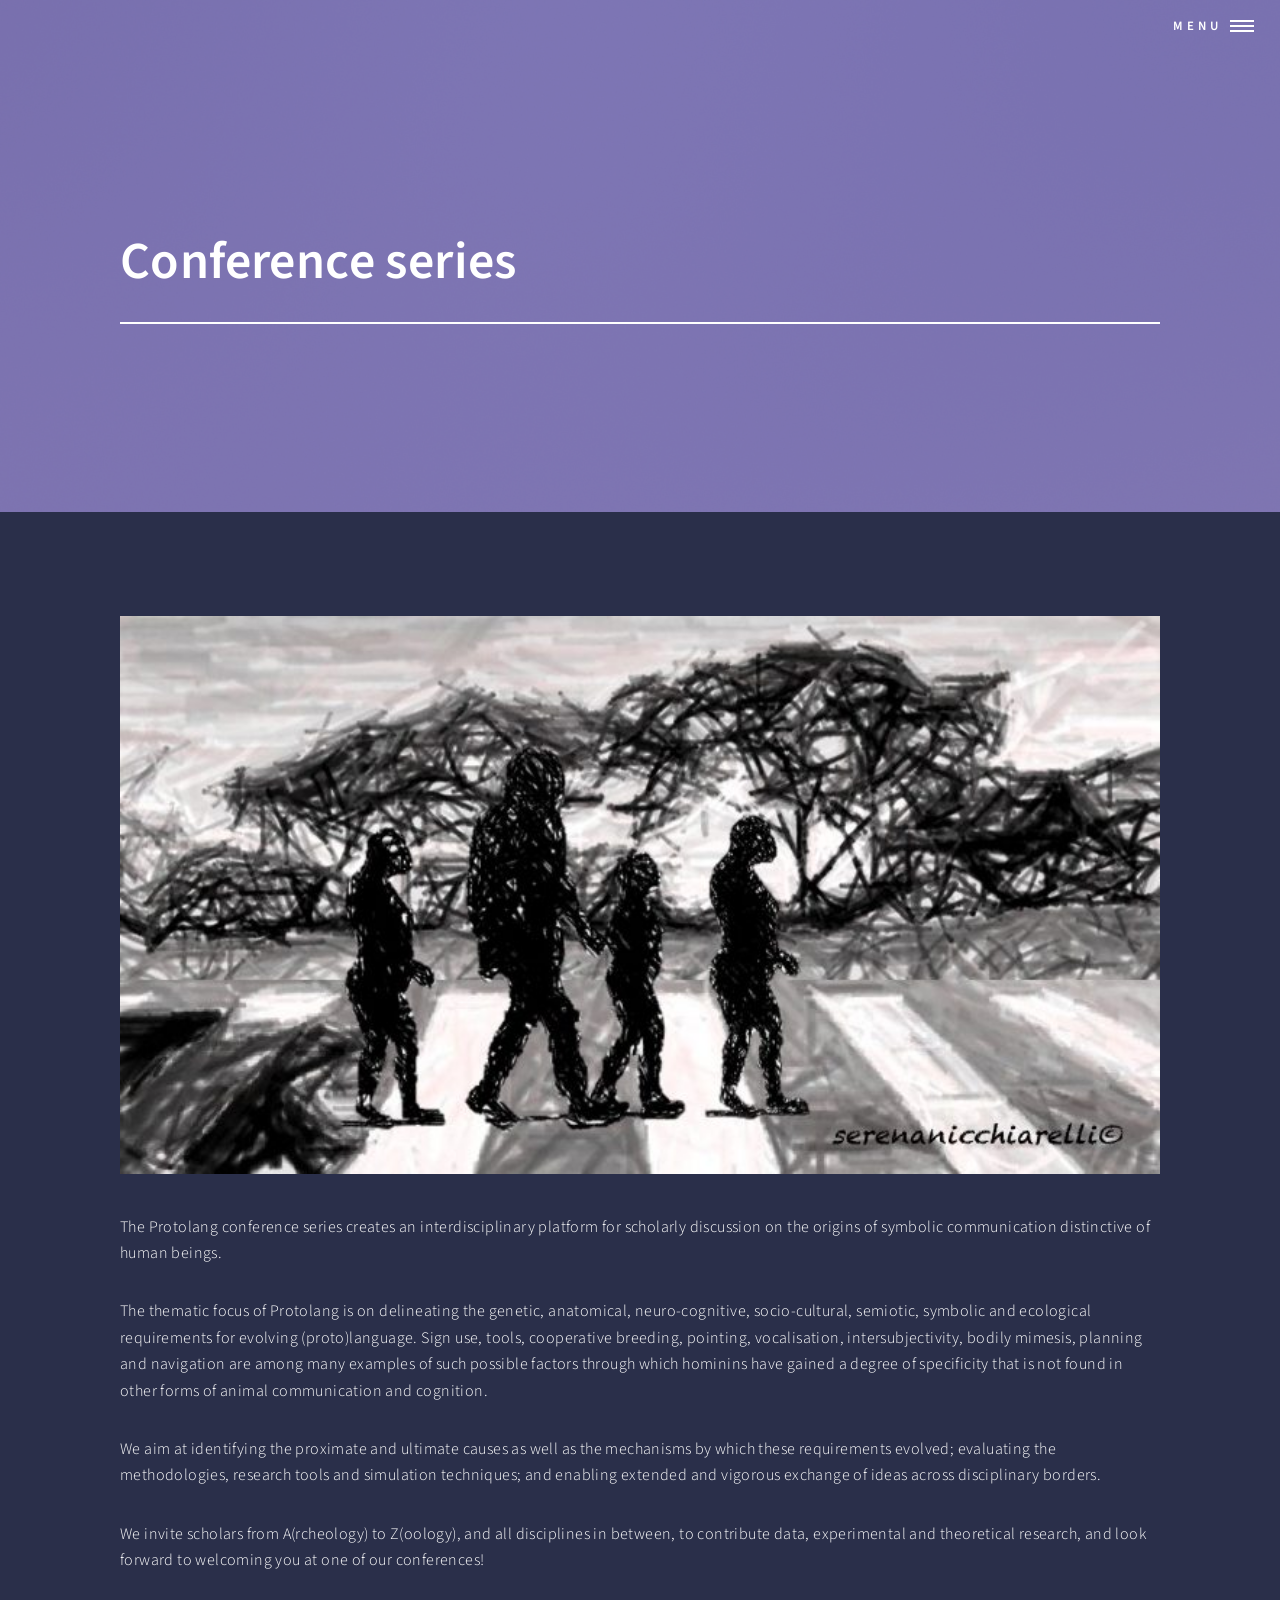
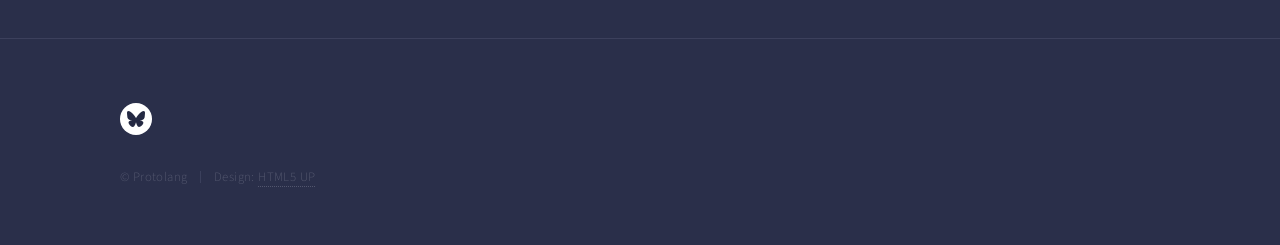
==== commit e9956eb4: "corrected Bluesky logo" ====
--- a/conferenceseries.html
+++ b/conferenceseries.html
@@ -70,7 +70,7 @@
 					<footer id="footer">
 						<div class="inner">
 							<ul class="icons">
-								<li><a href="https://bsky.app/profile/protolang.bsky.social" class="icon brands alt fa-twitter"><span class="label">Twitter</span></a></li>
+								<li><a href="https://bsky.app/profile/protolang.bsky.social" class="icon brands alt fa-brands fa-bluesky"></a></li>
 							</ul>
 							<ul class="copyright">
 								<li>&copy; Protolang</li><li>Design: <a href="https://html5up.net">HTML5 UP</a></li>
--- a/assets/css/main.css
+++ b/assets/css/main.css
@@ -1,10 +1,10 @@
 @import url(fontawesome-all.min.css);
 @import url("https://fonts.googleapis.com/css?family=Source+Sans+Pro:300,300italic,600,600italic");
 
-/*
-	Forty by HTML5 UP
-	html5up.net | @ajlkn
-	Free for personal and commercial use under the CCA 3.0 license (html5up.net/license)
+/*
+	Forty by HTML5 UP
+	html5up.net | @ajlkn
+	Free for personal and commercial use under the CCA 3.0 license (html5up.net/license)
 */
 
 html, body, div, span, applet, object,
@@ -2129,7 +2129,7 @@
 		}
 
 		.icon.brands:before {
-			font-family: 'Font Awesome 5 Brands';
+			font-family: 'Font Awesome 7 Brands';
 		}
 
 		.icon.alt:before {
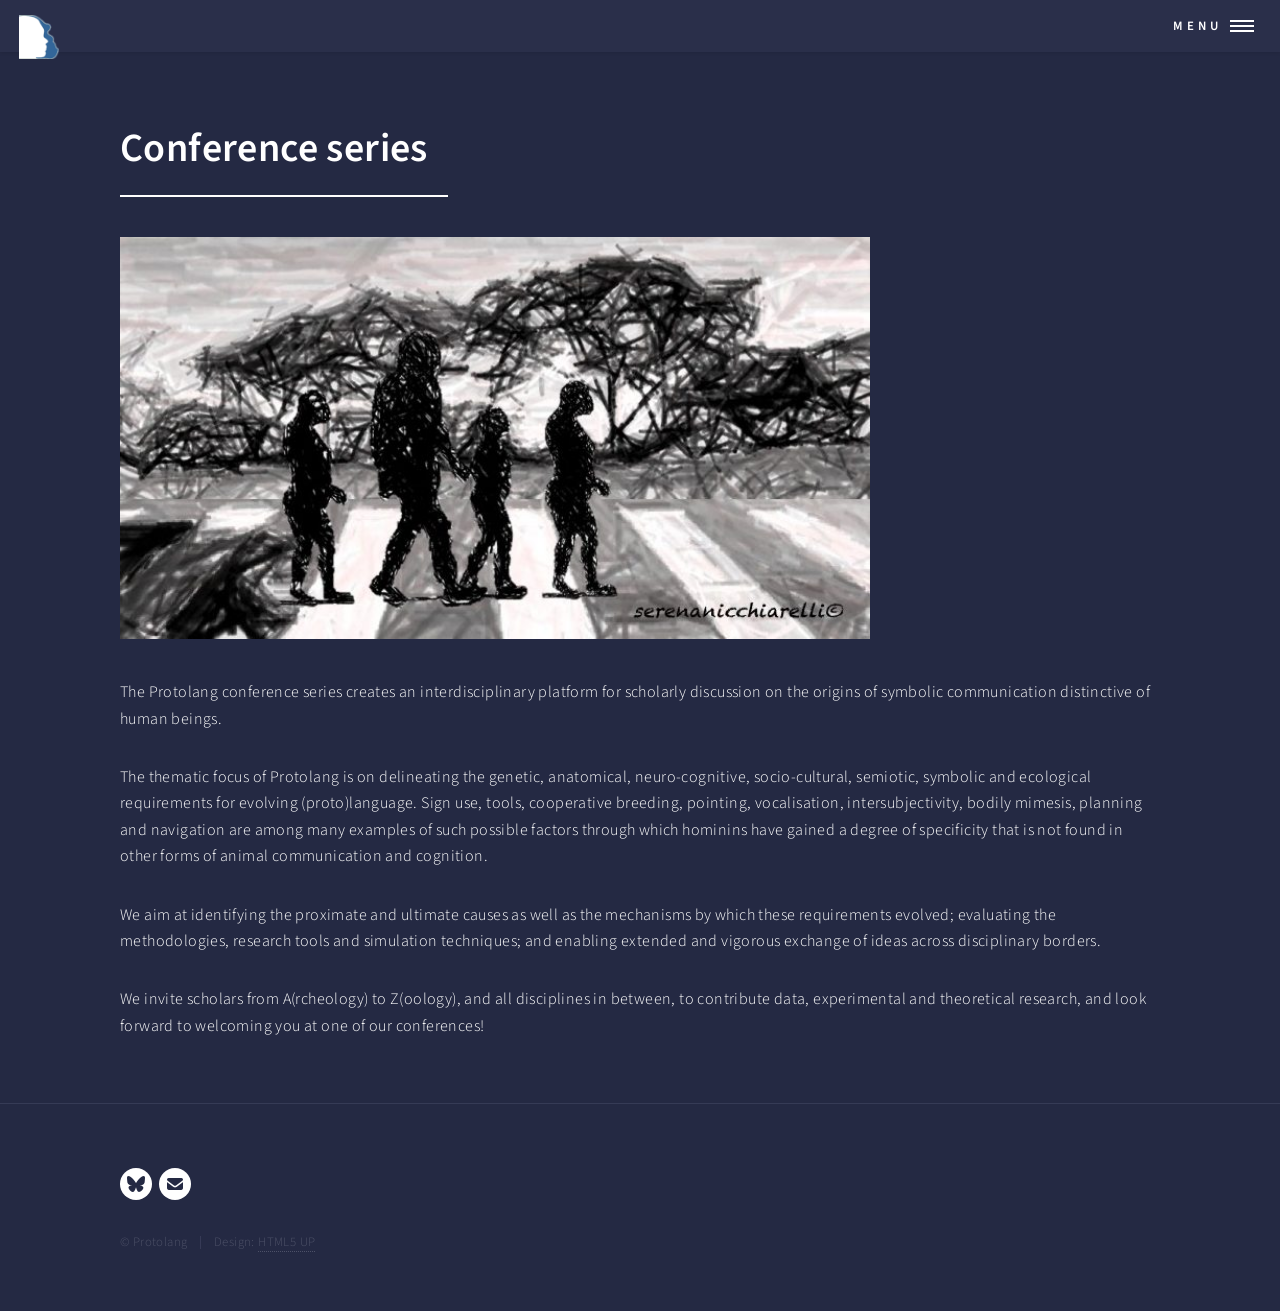
==== commit 7527f684: "some refinements" ====
--- a/conferenceseries.html
+++ b/conferenceseries.html
@@ -19,8 +19,8 @@
 			<div id="wrapper">
 
 				<!-- Header -->
-				<!-- Note: The "styleN" class below should match that of the banner element. -->
-					<header id="header" class="alt style2">
+					<header id="header">
+						<a href="index.html" class="logo"><img src="images/protolang.gif" alt="Protolang logo" style="width:40px;padding-top: 15px;" /></a>
 						<nav>
 							<a href="#menu">Menu</a>
 						</nav>
@@ -33,27 +33,21 @@
 							<li><a href="conferenceseries.html">Conference series</a></li>
 							<li><a href="organization.html">Organization</a></li>
 							<li><a href="history.html">History</a></li>
+							<li><a href="contact.html">Contact</a></li>
 						</ul>
 					</nav>
 
-				<!-- Banner -->
-				<!-- Note: The "styleN" class below should match that of the header element. -->
-					<section id="banner" class="style2">
-						<div class="inner">
-							<header class="major">
-								<h1>Conference series</h1>
-							</header>
-						</div>
-					</section>
-
 				<!-- Main -->
-					<div id="main">
+					<div id="main" class="alt">
 
 						<!-- One -->
 							<section id="one">
 								<div class="inner">
+									<header class="major">
+										<h1>Conference series</h1>
+									</header>
+									<span class="image main"><img src="images/Protolg.jpg" alt="Protolang logo" style="width:750px;" /></span>
 									
-									<span class="image main"><img src="images/Protolg.jpg" alt="Protolang logo" /></span>
 									<p>The Protolang conference series creates an interdisciplinary platform for scholarly discussion on the origins of symbolic communication distinctive of human beings.</p>
 
 <p>The thematic focus of Protolang is on delineating the genetic, anatomical, neuro-cognitive, socio-cultural, semiotic, symbolic and ecological requirements for evolving (proto)language. Sign use, tools, cooperative breeding, pointing, vocalisation, intersubjectivity, bodily mimesis, planning and navigation are among many examples of such possible factors through which hominins have gained a degree of specificity that is not found in other forms of animal communication and cognition.</p>
@@ -61,8 +55,10 @@
 <p>We aim at identifying the proximate and ultimate causes as well as the mechanisms by which these requirements evolved; evaluating the methodologies, research tools and simulation techniques; and enabling extended and vigorous exchange of ideas across disciplinary borders.</p>
 
 <p>We invite scholars from A(rcheology) to Z(oology), and all disciplines in between, to contribute data, experimental and theoretical research, and look forward to welcoming you at one of our conferences!</p>
-								</div>
+									</div>
 							</section>
+
+					</div>
 
 
 				<!-- Footer -->
@@ -71,6 +67,7 @@
 						<div class="inner">
 							<ul class="icons">
 								<li><a href="https://bsky.app/profile/protolang.bsky.social" class="icon brands alt fa-brands fa-bluesky"></a></li>
+								<li><a href="mailto:info@protolang.org" class="icon solid alt fa-solid fa-envelope"></a></li>
 							</ul>
 							<ul class="copyright">
 								<li>&copy; Protolang</li><li>Design: <a href="https://html5up.net">HTML5 UP</a></li>
